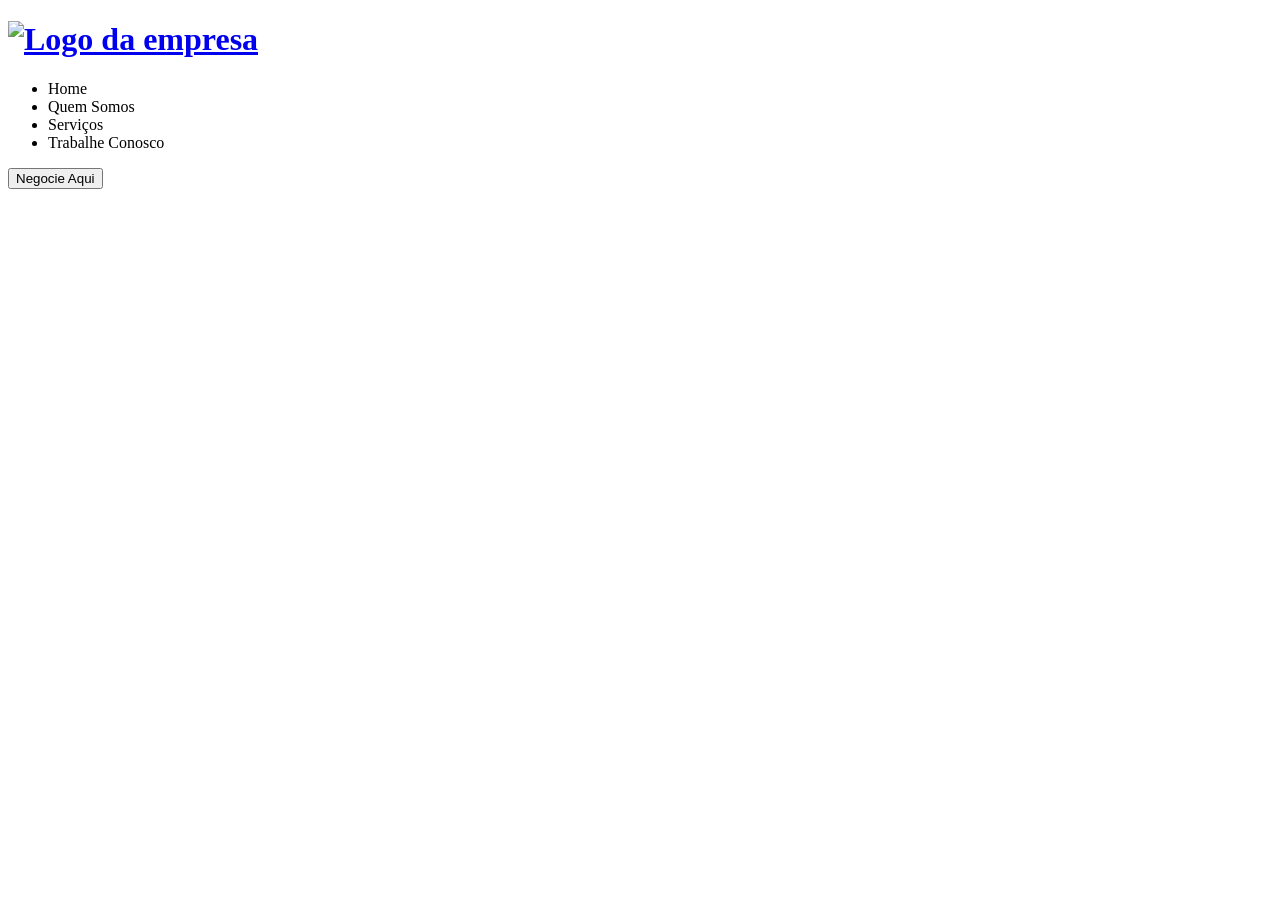
==== index.html @ c7238e55 "feat: add reset.css" ====
<!DOCTYPE html>
<html lang="pt-br">

<head>
    <meta charset="UTF-8">
    <meta name="viewport" content="width=device-width, initial-scale=1.0">
    <title>Decisao</title>
    <link rel="stylesheet" href="assets/css/reset.css">
    <link rel="stylesheet" href="assets/css/style.css">
    <link rel="preconnect" href="https://fonts.googleapis.com">
    <link rel="preconnect" href="https://fonts.gstatic.com" crossorigin>
    <link href="https://fonts.googleapis.com/css2?family=Goldman:wght@400;700&family=Oxanium:wght@200..800&family=Playball&family=Space+Grotesk:wght@300..700&display=swap" rel="stylesheet">
</head>

<body>
    <header>
        <h1 class="logo">
            <a href="#">
                <img src="" alt="Logo da empresa">
            </a>
        </h1>
        <nav class="menu">
            <ul>
                <li>Home</li>
                <li>Quem Somos</li>
                <li>Serviços</li>
                <li>Trabalhe Conosco</li>
            </ul>
            <button type="button">Negocie Aqui</button>
        </nav>

    </header>
    <main></main>
    <footer></footer>
</body>

</html>
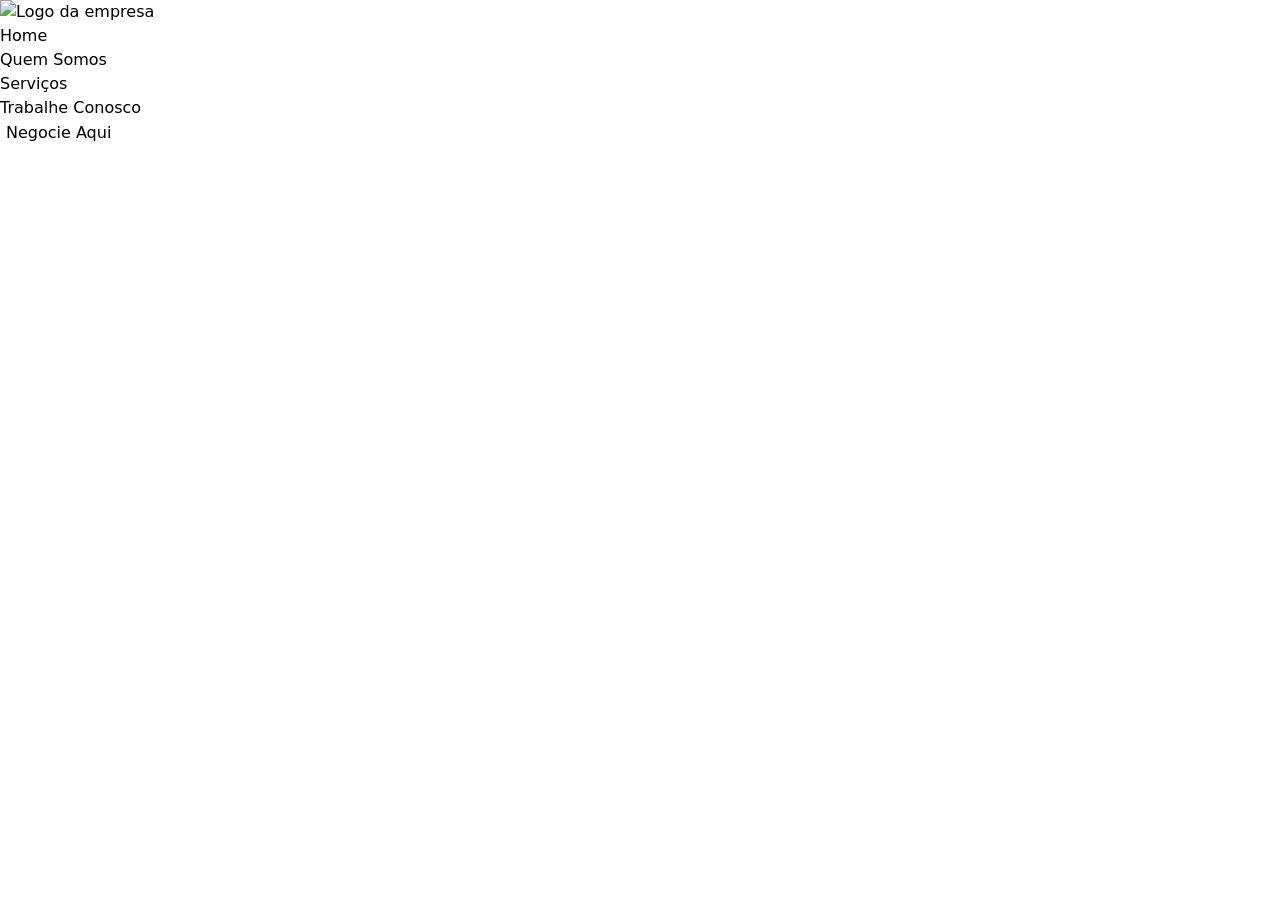
==== commit d7ac1ede: "feat: add páginas html internas." ====
--- a/index.html
+++ b/index.html
@@ -28,9 +28,24 @@
             </ul>
             <button type="button">Negocie Aqui</button>
         </nav>
-
     </header>
-    <main></main>
+    <main>
+        <section>
+            <!-- Prova Social -->
+        </section>
+        <section>
+            <!-- Quem somos carrossel -->
+        </section>
+        <section>
+            <!-- Segmentos -->
+        </section>
+        <section>
+            <!-- Produtos -->
+        </section>
+        <section>
+            <!-- Contato -->
+        </section>
+    </main>
     <footer></footer>
 </body>
 
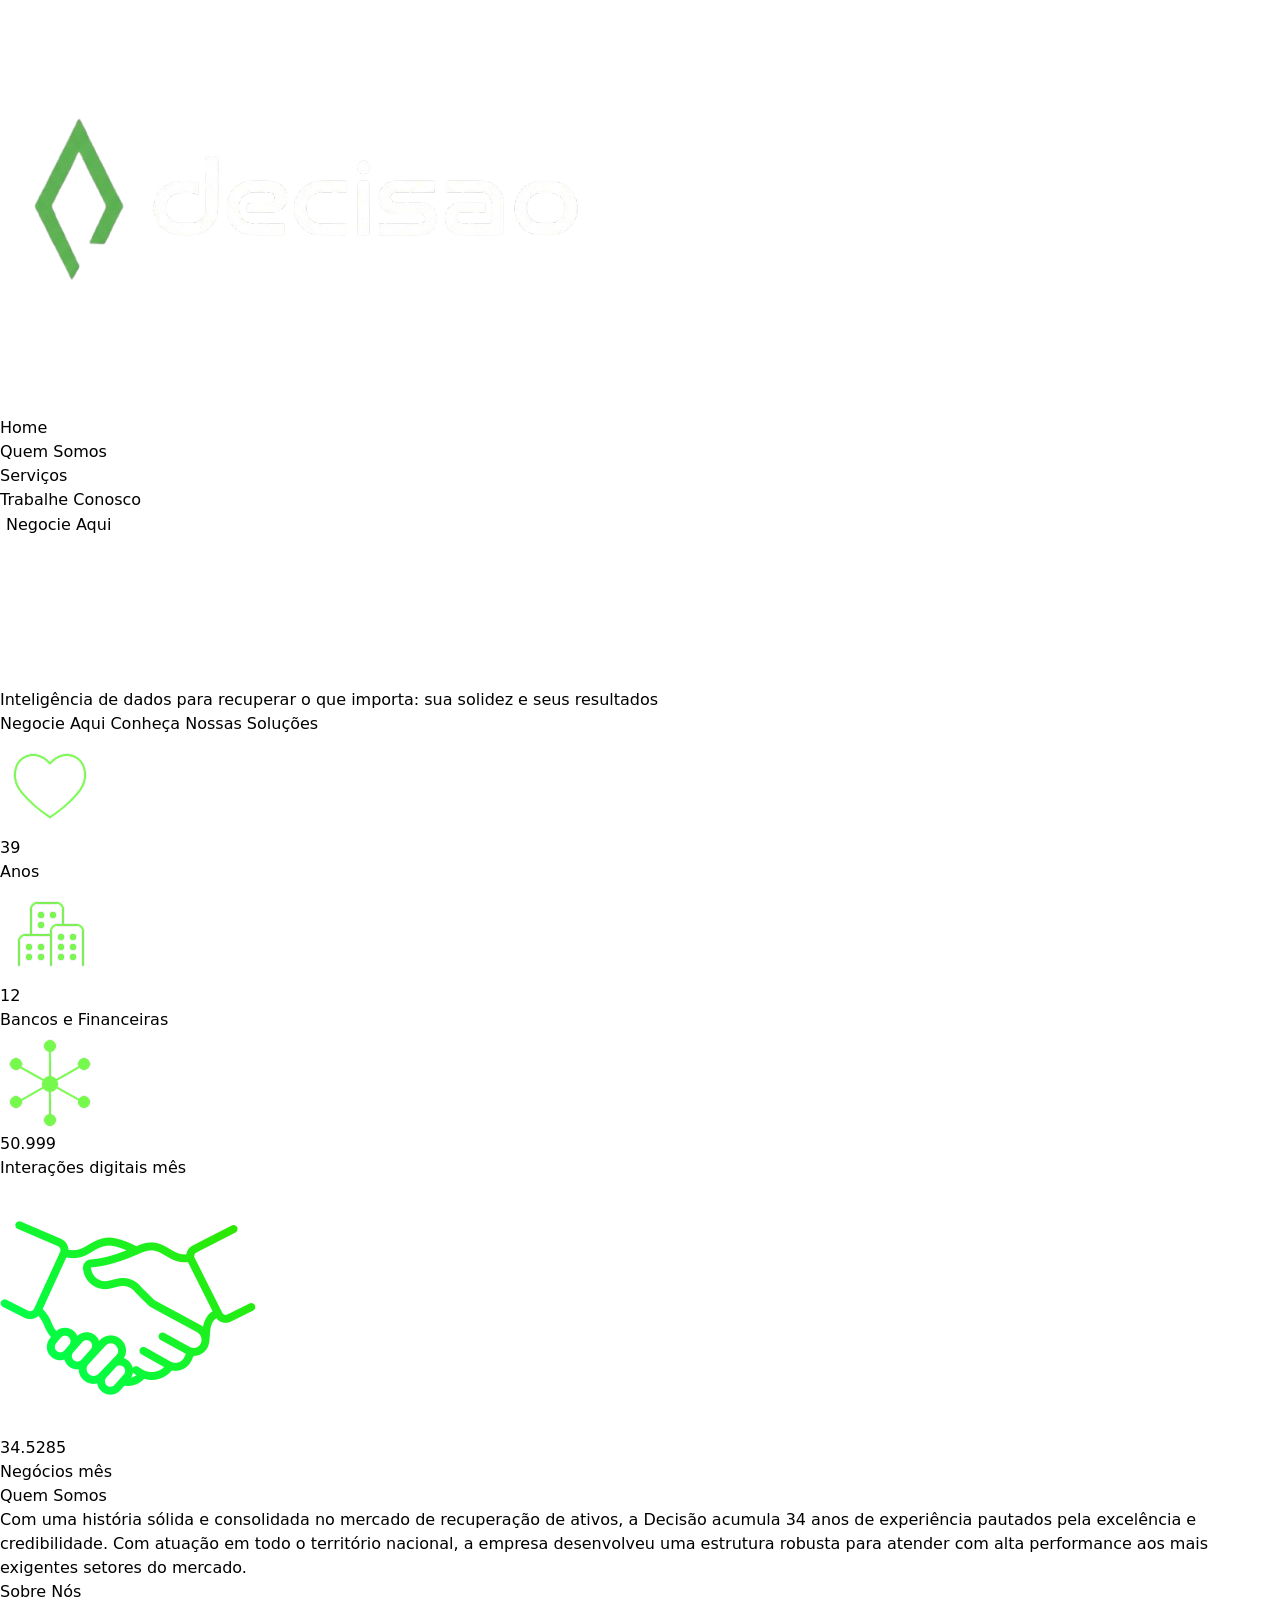
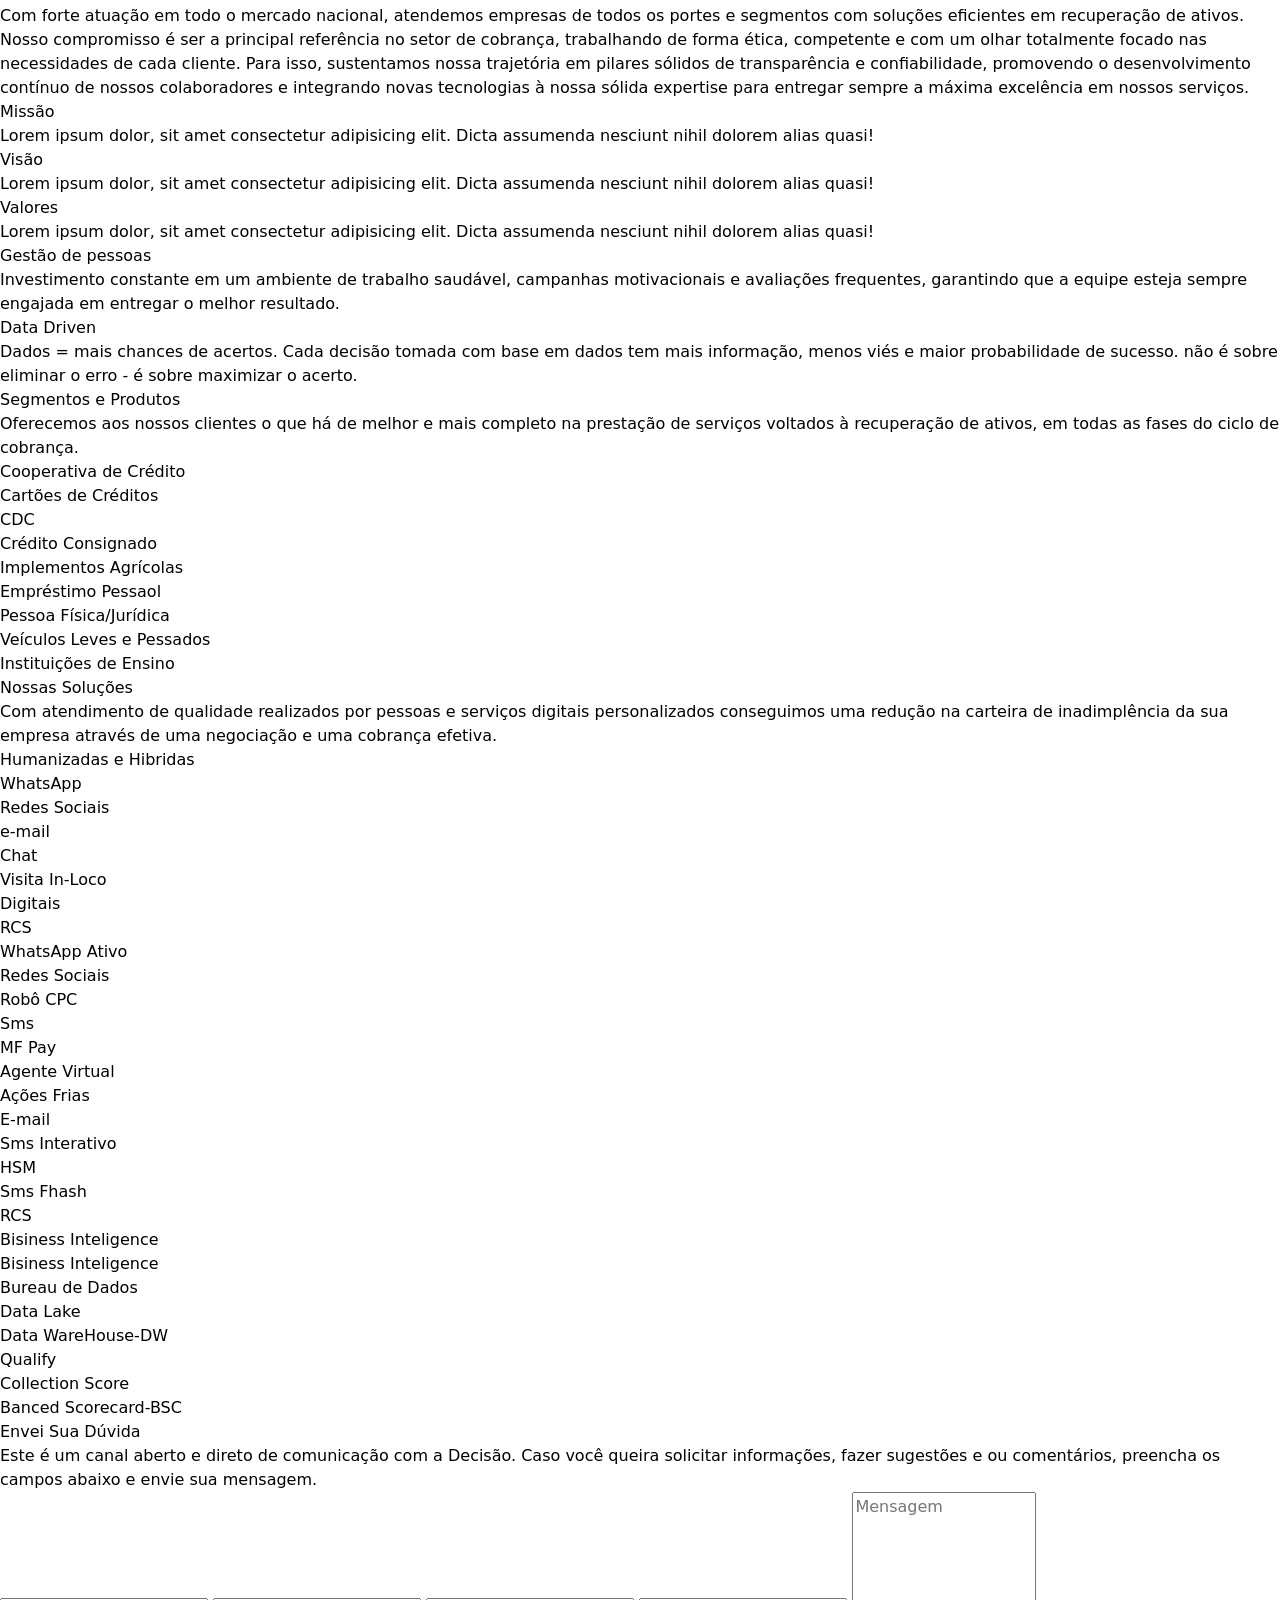
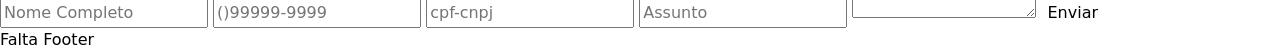
==== commit c8ac1d77: "Feat: add incos e construção do html" ====
--- a/index.html
+++ b/index.html
@@ -5,18 +5,21 @@
     <meta charset="UTF-8">
     <meta name="viewport" content="width=device-width, initial-scale=1.0">
     <title>Decisao</title>
+    <link rel="shortcut icon" href="assets/imagns/favicons/favicon-16x16.png" type="image/x-icon">
     <link rel="stylesheet" href="assets/css/reset.css">
     <link rel="stylesheet" href="assets/css/style.css">
     <link rel="preconnect" href="https://fonts.googleapis.com">
     <link rel="preconnect" href="https://fonts.gstatic.com" crossorigin>
-    <link href="https://fonts.googleapis.com/css2?family=Goldman:wght@400;700&family=Oxanium:wght@200..800&family=Playball&family=Space+Grotesk:wght@300..700&display=swap" rel="stylesheet">
+    <link
+        href="https://fonts.googleapis.com/css2?family=Goldman:wght@400;700&family=Oxanium:wght@200..800&family=Playball&family=Space+Grotesk:wght@300..700&display=swap"
+        rel="stylesheet">
 </head>
 
 <body>
     <header>
         <h1 class="logo">
             <a href="#">
-                <img src="" alt="Logo da empresa">
+                <img src="./assets/imagns/logo/logo-decisao-branco-transparent.png" alt="Logo da empresa">
             </a>
         </h1>
         <nav class="menu">
@@ -30,23 +33,282 @@
         </nav>
     </header>
     <main>
-        <section>
+        <section class="hero">
+            <!-- hero vídeo -->
+            <video autoplay playsinline loop muted class="video">
+                <source src="./assets/imagns/video/video-logo.mp4" type="">
+            </video>
+            <div class="contaener-hero">
+                <h1>
+                    Inteligência de dados para recuperar o que importa:
+                    <Samp>sua solidez e seus resultados</Samp>
+                </h1>
+                <div class="btn">
+                    <a href="#">Negocie Aqui</a>
+                    <a href="/">Conheça Nossas Soluções</a>
+                </div>
+            </div>
+        </section>
+        <section class="prova-social">
             <!-- Prova Social -->
-        </section>
-        <section>
+            <div class="card-container">
+                <div>
+                    <a href="#">
+                        <img src="./assets/imagns/icons/Favorite.png" alt=""></a>
+                    <h3>39</h3>
+                    <p>Anos</p>
+                </div>
+                <div>
+                    <a href="#">
+                        <img src="./assets/imagns/icons/City Buildings.png" alt=""></a>
+                    <h3>12</h3>
+                    <p>Bancos e Financeiras</p>
+                </div>
+                <div>
+                    <a href="#">
+                        <img src="./assets/imagns/icons/Centralized Network.png" alt=""></a>
+                    <h3>50.999</h3>
+                    <p>Interações digitais mês</p>
+                </div>
+                <div>
+                    <a href="#">
+                        <img src="./assets/imagns/icons/partnership-handshake.png" alt=""></a>
+                    <h3>34.5285</h3>
+                    <p>Negócios mês</p>
+                </div>
+            </div>
+        </section>
+        <section class="sobre">
             <!-- Quem somos carrossel -->
-        </section>
-        <section>
+            <div>
+                <h2>Quem Somos</h2>
+                <p>Com uma história sólida e consolidada no mercado de recuperação de ativos, a Decisão acumula 34 anos
+                    de experiência pautados pela excelência e credibilidade. Com atuação em todo o território nacional,
+                    a empresa desenvolveu uma estrutura robusta para atender com alta performance aos mais exigentes
+                    setores do mercado.</p>
+            </div>
+            <div class="corrossel">
+                <div class="card-quem-somos">
+                    <img src="" alt="">
+                    <h2>Sobre Nós</h2>
+                    <p>Com forte atuação em todo o mercado nacional, atendemos empresas de todos os portes e segmentos
+                        com soluções eficientes em recuperação de ativos. Nosso compromisso é ser a principal referência
+                        no setor de cobrança, trabalhando de forma ética, competente e com um olhar totalmente focado
+                        nas necessidades de cada cliente. Para isso, sustentamos nossa trajetória em pilares sólidos de
+                        transparência e confiabilidade, promovendo o desenvolvimento contínuo de nossos colaboradores e
+                        integrando novas tecnologias à nossa sólida expertise para entregar sempre a máxima excelência
+                        em nossos serviços.</p>
+                    <div>
+                        <h6>Missão</h6>
+                        <p>Lorem ipsum dolor, sit amet consectetur adipisicing elit. Dicta assumenda nesciunt nihil
+                            dolorem alias quasi!</p>
+                    </div>
+                    <div>
+                        <h6>Visão</h6>
+                        <p>Lorem ipsum dolor, sit amet consectetur adipisicing elit. Dicta assumenda nesciunt nihil
+                            dolorem alias quasi!</p>
+                    </div>
+                    <div>
+                        <h6>Valores</h6>
+                        <p>Lorem ipsum dolor, sit amet consectetur adipisicing elit. Dicta assumenda nesciunt nihil
+                            dolorem alias quasi!</p>
+                    </div>
+                </div>
+                <div>
+                    <img src="" alt="">
+                    <h2>Gestão de pessoas</h2>
+                    <p>Investimento constante em um ambiente de trabalho saudável, campanhas motivacionais e avaliações
+                        frequentes, garantindo que a equipe esteja sempre engajada em entregar o melhor resultado.</p>
+                </div>
+                <div>
+                    <img src="" alt="">
+                    <h2>Data Driven</h2>
+                    <p>Dados = mais chances de acertos. Cada decisão tomada com base em dados tem mais informação, menos
+                        viés e maior probabilidade de sucesso. não é sobre eliminar o erro - é sobre maximizar o acerto.
+                    </p>
+                </div>
+            </div>
+        </section>
+        <section class="conteaner-segmentos">
             <!-- Segmentos -->
-        </section>
-        <section>
+            <div>
+                <h2>Segmentos e Produtos</h2>
+                <p>Oferecemos aos nossos clientes o que há de melhor e mais completo na prestação de serviços voltados à recuperação de ativos, em todas as fases do ciclo de cobrança.</p>
+            </div>
+            <div class="grid">
+                <div>
+                    <img src="/projeto/assets/imagns/icons/Bank Building.png" alt="">
+                    <h6>Cooperativa de Crédito</h6>
+                </div>
+                <div>
+                    <img src="/projeto/assets/imagns/icons/Contact.png" alt="">
+                    <h6>Cartões de Créditos</h6>
+                </div>
+                <div>
+                    <img src="/projeto/assets/imagns/icons/Contact.png" alt="">
+                    <h6>CDC</h6>
+                </div>
+                <div>
+                    <img src="/projeto/assets/imagns/icons/Us Dollar Circled.png" alt="">
+                    <h6>Crédito Consignado</h6>
+                </div>
+                <div>
+                    <img src="/projeto/assets/imagns/icons/Tractor.png" alt="">
+                    <h6>Implementos Agrícolas</h6>
+                </div>
+                <div>
+                    <img src="/projeto/assets/imagns/icons/Banknotes.png" alt="">
+                    <h6>Empréstimo Pessaol</h6>
+                </div>
+                <div>
+                    <img src="/projeto/assets/imagns/icons/User Location.png" alt="">
+                    <h6>Pessoa Física/Jurídica</h6>
+                </div>
+                <div>
+                    <img src="/projeto/assets/imagns/icons/Tesla Model 3.png" alt="">
+                    <h6>Veículos Leves e Pessados</h6>
+                </div>
+                <div>
+                    <img src="/projeto/assets/imagns/icons/Graduation Cap.png" alt="">
+                </div>
+                <h6>Instituições de Ensino</h6>
+            </div>
+        </section>
+        <section class="contaener-produtos">
             <!-- Produtos -->
-        </section>
-        <section>
+             <div>
+                <h2>Nossas Soluções</h2>
+                <p>Com atendimento de qualidade realizados por pessoas e serviços digitais personalizados  conseguimos uma redução na carteira de inadimplência da sua empresa através de uma negociação e uma cobrança efetiva.</p>
+             </div>
+             <div class="card">
+                <div class="humanizadas-hibridas">
+                    <h3>Humanizadas e Hibridas</h3>
+                    <a href="/">
+                        <img src="/projeto/assets/imagns/icons/WhatsApp.png" alt="">
+                        WhatsApp
+                    </a>
+                    <a href="/">
+                        <img src="/projeto/assets/imagns/icons/Share.png" alt="">
+                        Redes Sociais
+                    </a>
+                    <a href="/">
+                        <img src="/projeto/assets/imagns/icons/Email.png" alt="">
+                        e-mail
+                    </a>
+                    <a href="/">
+                        <img src="/projeto/assets/imagns/icons/Comments.png" alt="">
+                        Chat
+                    </a>
+                    <a href="/">
+                        <img src="/projeto/assets/imagns/icons/User Account.png" alt="">
+                        Visita In-Loco
+                    </a>
+                </div>
+                <div class="digitais">
+                    <h3>Digitais</h3>
+                    <a href="/">
+                        <img src="/projeto/assets/imagns/icons/Push Notifications.png" alt="">
+                        RCS
+                    </a>
+                    <a href="/">
+                        <img src="/projeto/assets/imagns/icons/WhatsApp.png" alt="">
+                        WhatsApp Ativo
+                    </a>
+                    <a href="/">
+                        <img src="/projeto/assets/imagns/icons/Share.png" alt="">
+                        Redes Sociais
+                    </a>
+                    <a href="/">
+                        <img src="/projeto/assets/imagns/icons/Bot.png" alt="">
+                        Robô CPC
+                    </a>
+                    <a href="/">
+                        <img src="/projeto/assets/imagns/icons/Comments.png" alt="">
+                        Sms
+                    </a>
+                    <a href="/">
+                        <img src="/projeto/assets/imagns/icons/Transaction.png" alt="">
+                        MF Pay
+                    </a>
+                    <a href="/">
+                        <img src="/projeto/assets/imagns/icons/Message Bot.png" alt="">
+                        Agente Virtual
+                    </a>
+                </div>
+                <div class="acoes-frias">
+                    <h3>Ações Frias</h3>
+                    <a href="/">
+                        <img src="/projeto/assets/imagns/icons/Email.png" alt="">
+                        E-mail
+                    </a>
+                    <a href="/">
+                        <img src="/projeto/assets/imagns/icons/Group 4.png" alt="">
+                        Sms Interativo
+                    </a>
+                    <a href="/">
+                        <img src="/projeto/assets/imagns/icons/Push Notifications.png" alt="">
+                        HSM
+                    </a>
+                    <a href="/">
+                        <img src="/projeto/assets/imagns/icons/Forward Message.png" alt="">
+                        Sms Fhash
+                    </a>
+                    <a href="/">
+                        <img src="/projeto/assets/imagns/icons/New Message.png" alt="">
+                        RCS
+                    </a>
+                </div>
+                <div class="bi">
+                    <h3>Bisiness Inteligence</h3>
+                    <a href="/">
+                        <img src="/projeto/assets/imagns/icons/Increase.png" alt="">
+                    Bisiness Inteligence
+                    </a>
+                    <a href="/">
+                        <img src="/projeto/assets/imagns/icons/Genealogy.png" alt="">
+                        Bureau de Dados
+                    </a>
+                    <a href="/">
+                        <img src="/projeto/assets/imagns/icons/image 13.png" alt="">
+                        Data Lake
+                    </a>
+                    <a href="/">
+                        <img src="/projeto/assets/imagns/icons/Layers.png" alt="">
+                        Data WareHouse-DW
+                    </a>
+                    <a href="/">
+                        <img src="/projeto/assets/imagns/icons/Protect.png" alt="">
+                        Qualify
+                    </a>
+                    <a href="/">
+                        <img src="/projeto/assets/imagns/icons/Registry Editor.png" alt="">
+                        Collection Score
+                    </a>
+                    <a href="/">
+                        <img src="/projeto/assets/imagns/icons/Dashboard Gauge.png" alt="">
+                        Banced Scorecard-BSC
+                    </a>
+                </div>
+             </div>
+        </section>
+        <section class="contaener-contato">
             <!-- Contato -->
+             <img src="" alt="">
+             <h2>Envei Sua Dúvida</h2>
+             <p>Este é um canal aberto e direto de comunicação com a Decisão. Caso você queira solicitar informações, fazer sugestões e ou comentários, preencha os campos abaixo e envie sua mensagem.</p>
+             <form class="informacao" action="#" method="post">
+                <input type="text" name="nome" id="nome" required placeholder="Nome Completo">
+                <input type="tel" name="tel" id="tel" placeholder="()99999-9999">
+                <input type="text" name="cpf-cnpj" id="cpf-cnpj" pattern="\d14" placeholder="cpf-cnpj">
+                <input type="text" name="assunto" id="assunto" placeholder="Assunto">
+                <textarea name="msg" id="msg" rows="5" placeholder="Mensagem"></textarea>
+                <button type="submit">Enviar</button>
+             </form>
         </section>
     </main>
-    <footer></footer>
+    <footer>
+        <h1>Falta Footer</h1>
+    </footer>
 </body>
 
 </html>
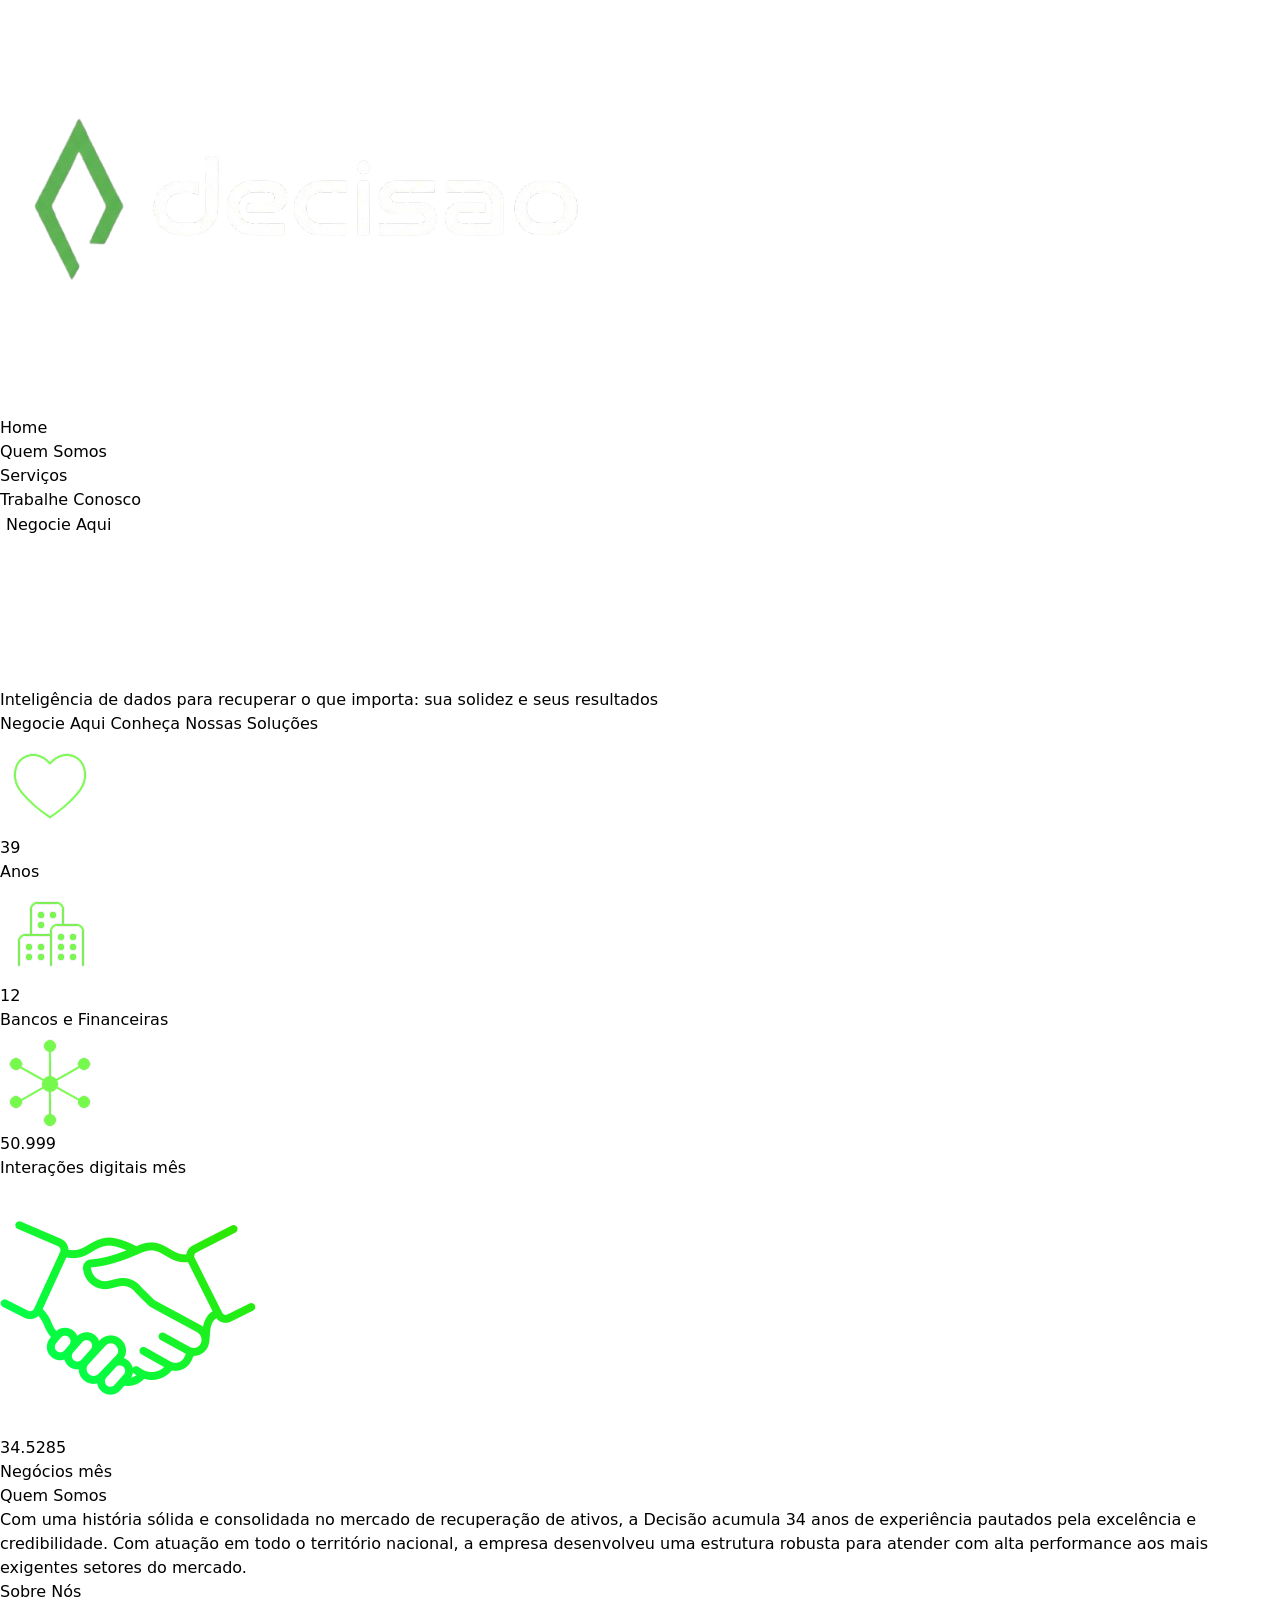
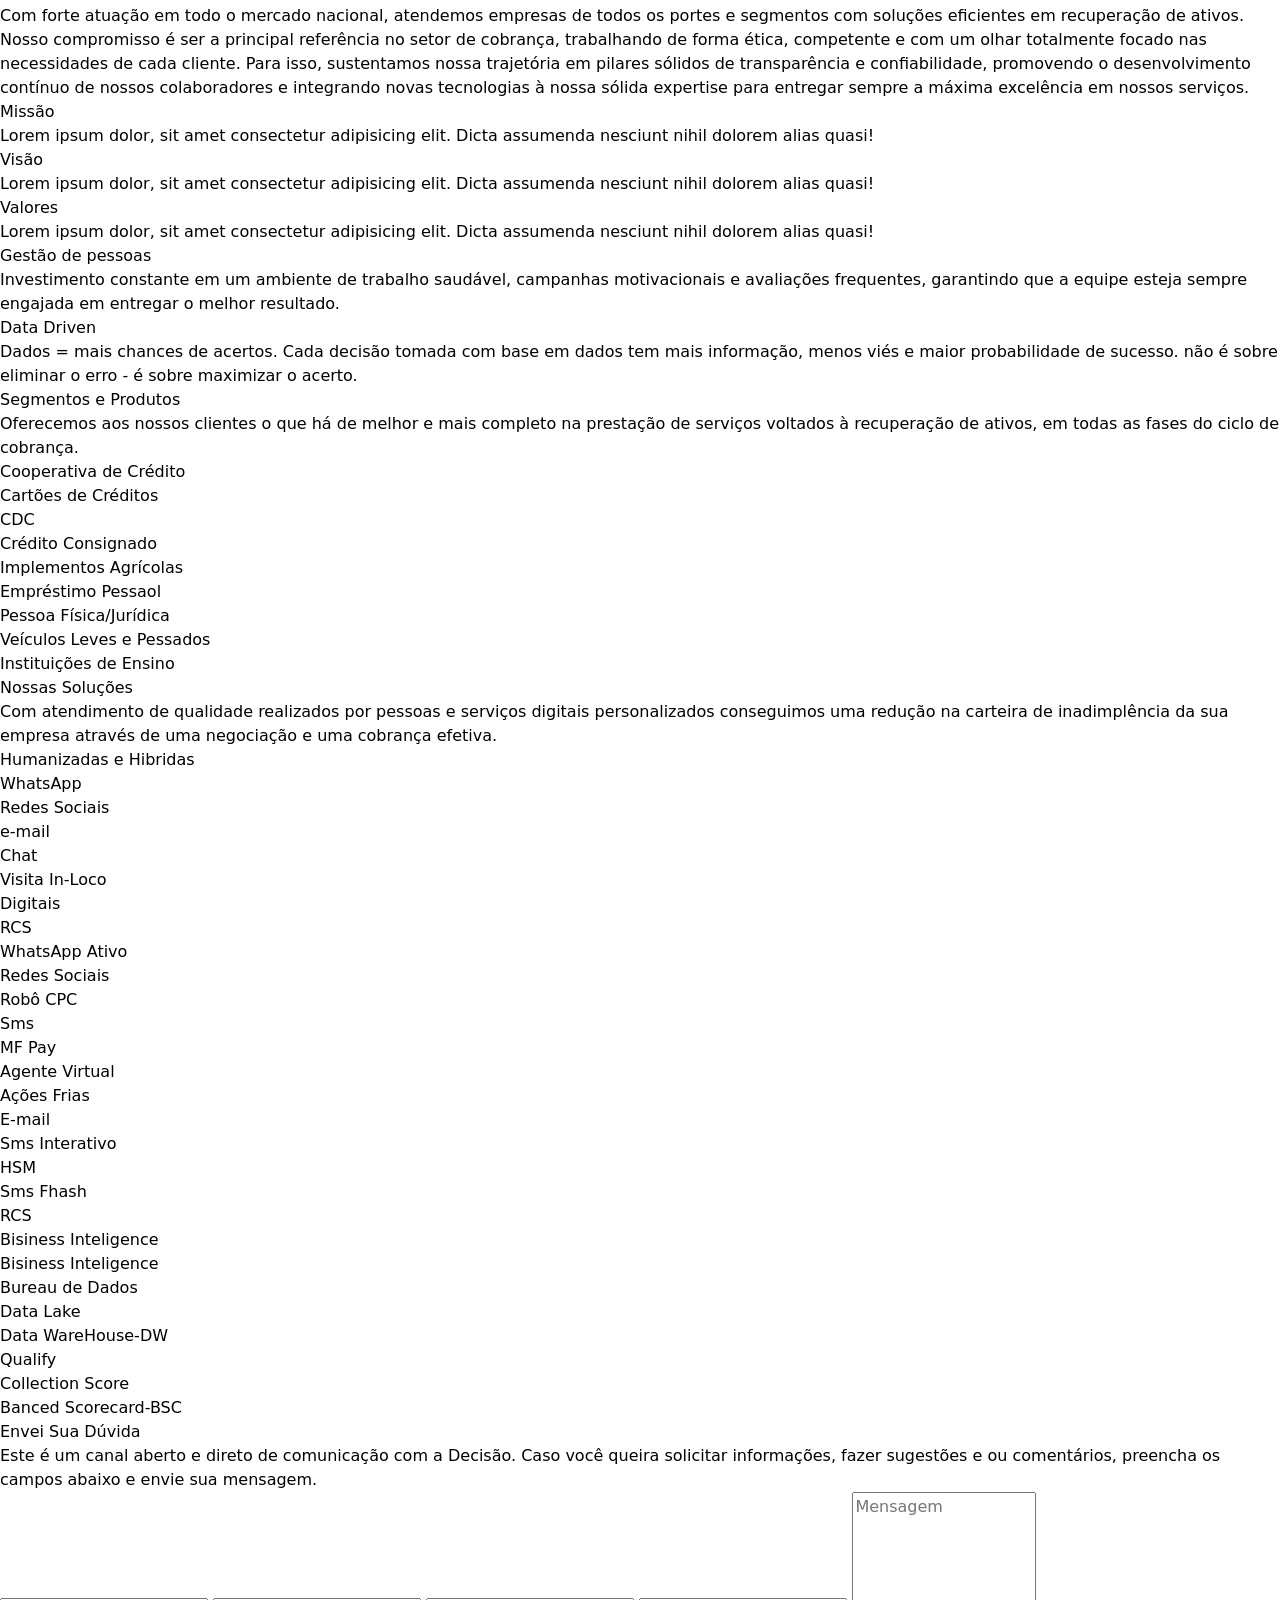
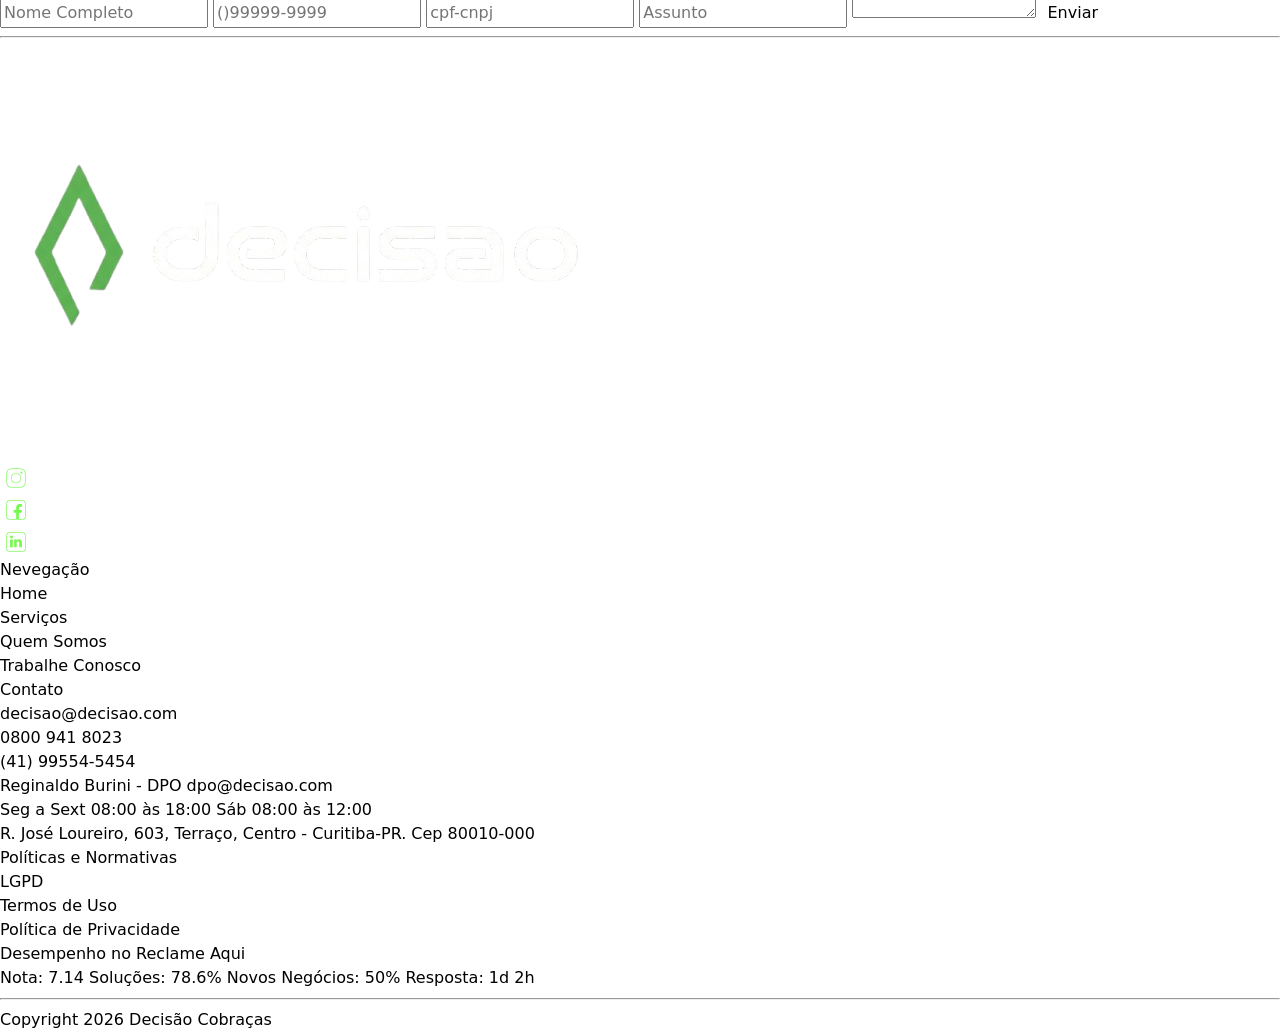
==== commit e0f301e8: "feat: Add footer no html e arquivio de root.css" ====
--- a/index.html
+++ b/index.html
@@ -6,13 +6,11 @@
     <meta name="viewport" content="width=device-width, initial-scale=1.0">
     <title>Decisao</title>
     <link rel="shortcut icon" href="assets/imagns/favicons/favicon-16x16.png" type="image/x-icon">
-    <link rel="stylesheet" href="assets/css/reset.css">
-    <link rel="stylesheet" href="assets/css/style.css">
-    <link rel="preconnect" href="https://fonts.googleapis.com">
-    <link rel="preconnect" href="https://fonts.gstatic.com" crossorigin>
-    <link
-        href="https://fonts.googleapis.com/css2?family=Goldman:wght@400;700&family=Oxanium:wght@200..800&family=Playball&family=Space+Grotesk:wght@300..700&display=swap"
-        rel="stylesheet">
+
+    <link rel="stylesheet" href="./assets/css/reset.css">
+    <link rel="stylesheet" href="./assets/css/root.css">
+    <link rel="stylesheet" href="./assets/css/style.css">
+    <link href="https://fonts.googleapis.com/css2?family=Goldman:wght@400;700&family=Oxanium:wght@200..800&family=Playball&family=Space+Grotesk:wght@300..700&display=swap"rel="stylesheet">
 </head>
 
 <body>
@@ -133,7 +131,8 @@
             <!-- Segmentos -->
             <div>
                 <h2>Segmentos e Produtos</h2>
-                <p>Oferecemos aos nossos clientes o que há de melhor e mais completo na prestação de serviços voltados à recuperação de ativos, em todas as fases do ciclo de cobrança.</p>
+                <p>Oferecemos aos nossos clientes o que há de melhor e mais completo na prestação de serviços voltados à
+                    recuperação de ativos, em todas as fases do ciclo de cobrança.</p>
             </div>
             <div class="grid">
                 <div>
@@ -176,11 +175,13 @@
         </section>
         <section class="contaener-produtos">
             <!-- Produtos -->
-             <div>
+            <div>
                 <h2>Nossas Soluções</h2>
-                <p>Com atendimento de qualidade realizados por pessoas e serviços digitais personalizados  conseguimos uma redução na carteira de inadimplência da sua empresa através de uma negociação e uma cobrança efetiva.</p>
-             </div>
-             <div class="card">
+                <p>Com atendimento de qualidade realizados por pessoas e serviços digitais personalizados conseguimos
+                    uma redução na carteira de inadimplência da sua empresa através de uma negociação e uma cobrança
+                    efetiva.</p>
+            </div>
+            <div class="card">
                 <div class="humanizadas-hibridas">
                     <h3>Humanizadas e Hibridas</h3>
                     <a href="/">
@@ -262,7 +263,7 @@
                     <h3>Bisiness Inteligence</h3>
                     <a href="/">
                         <img src="/projeto/assets/imagns/icons/Increase.png" alt="">
-                    Bisiness Inteligence
+                        Bisiness Inteligence
                     </a>
                     <a href="/">
                         <img src="/projeto/assets/imagns/icons/Genealogy.png" alt="">
@@ -289,25 +290,81 @@
                         Banced Scorecard-BSC
                     </a>
                 </div>
-             </div>
+            </div>
         </section>
         <section class="contaener-contato">
             <!-- Contato -->
-             <img src="" alt="">
-             <h2>Envei Sua Dúvida</h2>
-             <p>Este é um canal aberto e direto de comunicação com a Decisão. Caso você queira solicitar informações, fazer sugestões e ou comentários, preencha os campos abaixo e envie sua mensagem.</p>
-             <form class="informacao" action="#" method="post">
+            <img src="" alt="">
+            <h2>Envei Sua Dúvida</h2>
+            <p>Este é um canal aberto e direto de comunicação com a Decisão. Caso você queira solicitar informações,
+                fazer sugestões e ou comentários, preencha os campos abaixo e envie sua mensagem.</p>
+            <form class="informacao" action="#" method="post">
                 <input type="text" name="nome" id="nome" required placeholder="Nome Completo">
                 <input type="tel" name="tel" id="tel" placeholder="()99999-9999">
                 <input type="text" name="cpf-cnpj" id="cpf-cnpj" pattern="\d14" placeholder="cpf-cnpj">
                 <input type="text" name="assunto" id="assunto" placeholder="Assunto">
                 <textarea name="msg" id="msg" rows="5" placeholder="Mensagem"></textarea>
                 <button type="submit">Enviar</button>
-             </form>
+            </form>
         </section>
     </main>
-    <footer>
-        <h1>Falta Footer</h1>
+    <footer class="container-footer">
+        <hr>
+        <div class="logo">
+            <h3>
+                <img src="./assets/imagns/logo/logo-decisao-branco-transparent.png" alt="logo">
+            </h3>
+            <div class="social">
+                <ul>
+                    <li><a href="#"><img src="./assets/imagns/icons/Instagram.svg" alt=""></a></li>
+                    <li><a href="#"><img src="./assets/imagns/icons/Facebook.svg" alt=""></a></li>
+                    <li><a href="#"><img src="./assets/imagns/icons/LinkedIn.svg" alt=""></a></li>
+                </ul>
+            </div>
+        </div>
+        <div class="rodape">
+            <ul>
+                <span>Nevegação</span>
+                <li><a href="/">Home</a></li>
+                <li><a href="/">Serviços</a></li>
+                <li><a href="/">Quem Somos</a></li>
+                <li><a href="/">Trabalhe Conosco</a></li>
+            </ul>
+            <ul>
+                <span>Contato</span>
+                <li><a href="#">decisao@decisao.com</a></li>
+                <li><a href="#">0800 941 8023</a></li>
+                <li><a href="#">(41) 99554-5454</a></li>
+                <li>
+                    <span>Reginaldo Burini - DPO</span>
+                    <a href="#">dpo@decisao.com</a>
+                </li>
+                <li>
+                    Seg a  Sext 08:00 às 18:00
+                    <samp>Sáb 08:00 às 12:00</samp>
+                </li>
+                <li><a href="#">R. José Loureiro, 603, Terraço, Centro - Curitiba-PR. Cep 80010-000</a></li>
+            </ul>
+            <ul>
+                <span>Políticas e Normativas</span>
+                <li><a href="#">LGPD</a></li>
+                <li><a href="#">Termos de Uso</a></li>
+                <li><a href="#">Política de Privacidade</a></li>
+            </ul>
+            <ul>
+                <span>Desempenho no Reclame Aqui</span>
+                <li><a href="#">
+                    <span>Nota: 7.14</span>
+                    <span>Soluções: 78.6%</span>
+                    <span>Novos Negócios: 50%</span>
+                    <span>Resposta: 1d 2h</span>
+                </a></li>
+            </ul>
+        </div>
+        <hr>
+        <div class="copy">
+            <p>Copyright 2026 Decisão Cobraças</p>
+        </div>
     </footer>
 </body>
 
--- a/assets/css/root.css
+++ b/assets/css/root.css
@@ -0,0 +1,15 @@
+:root{
+    --color-primary: #020202, #0F0F0F, #01231C, #253d38, #355750, #355749, #013227, #013220;
+
+    --color-secundaria: #B8C3B5, #B7C3B5, #80887F, #F7FFF6;
+    /* texto */
+    --color-font: #E6FFFA, #F3FFFA, #CDFFF4, #C1FFF1, #CFFFCF, #CCFFC4;
+    /* botão */
+    --colo-design: #82FFE4, #32CD32, #9FFF9F, #33FF14;
+
+}
+:root{
+    --font-family-logo:'Goldman';
+    /* --font-family:'Oxanium'; */
+    --font-family:'Space Grotesk';
+}
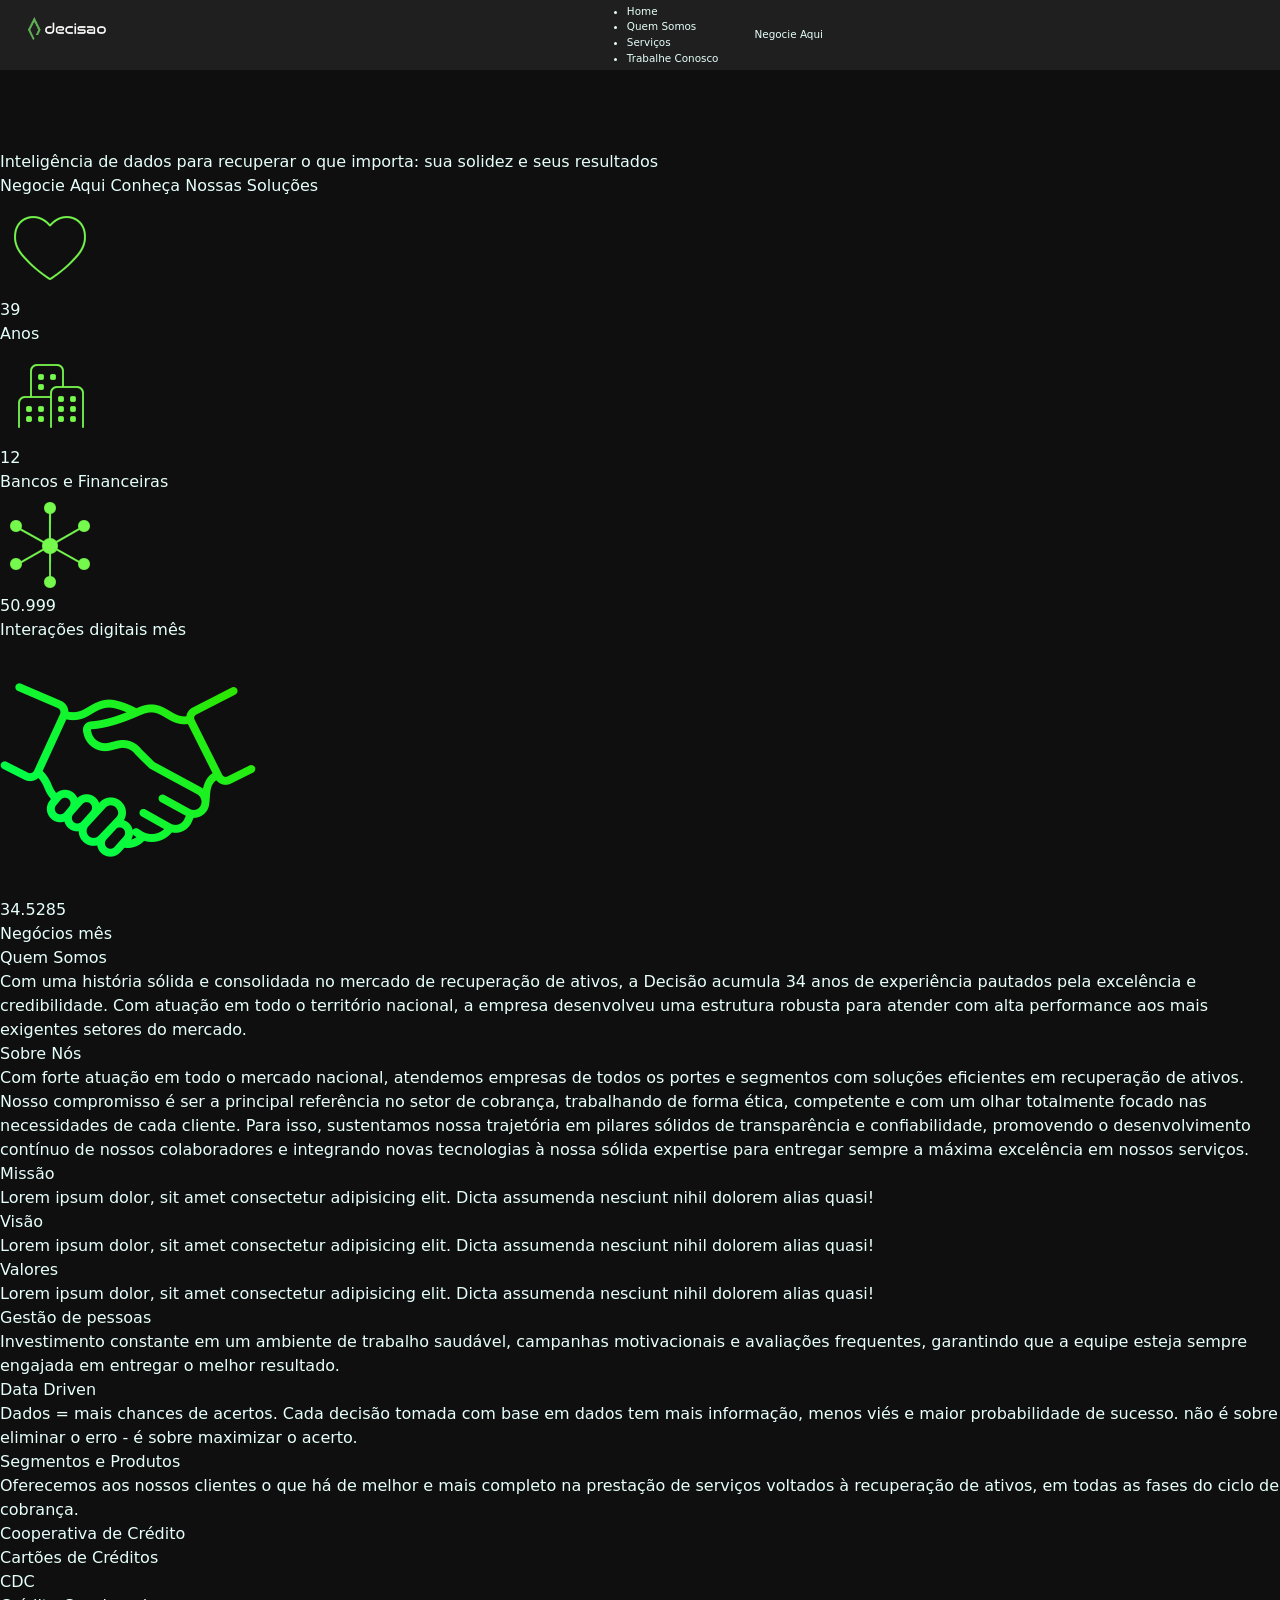
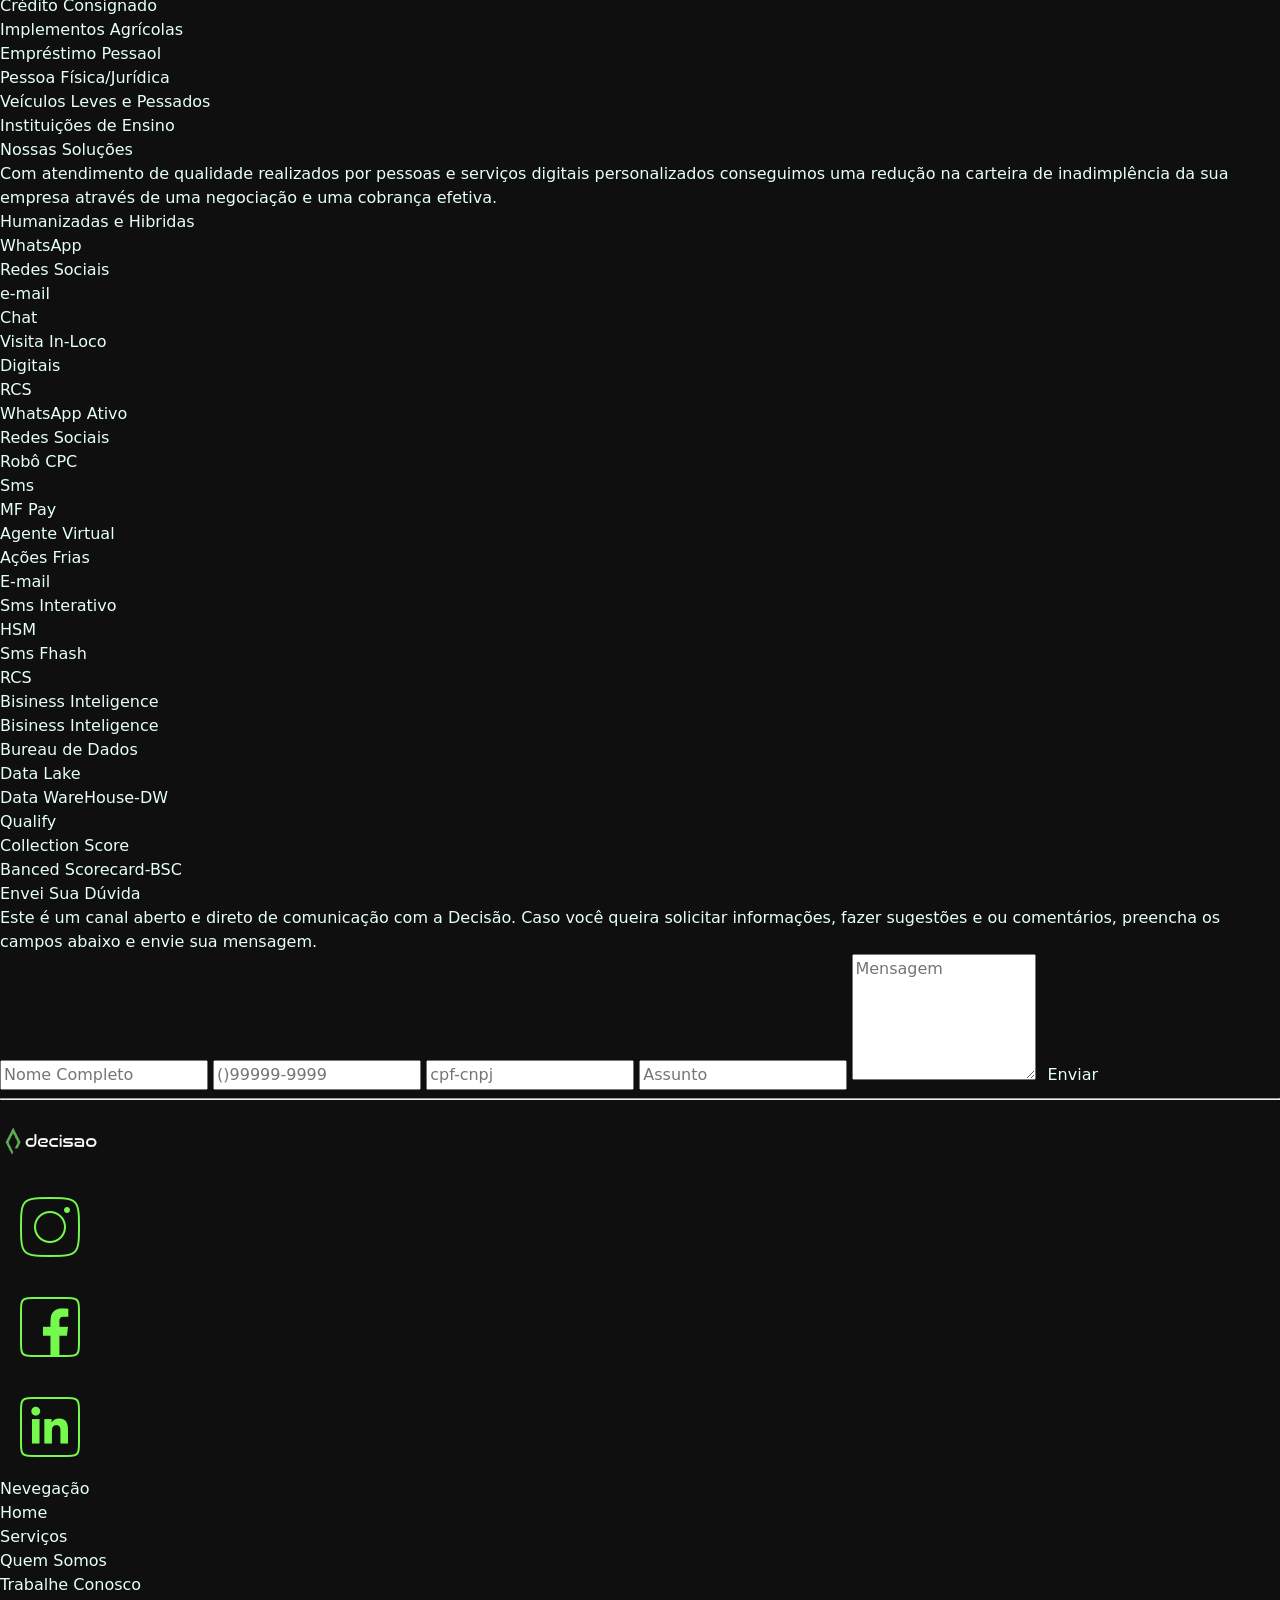
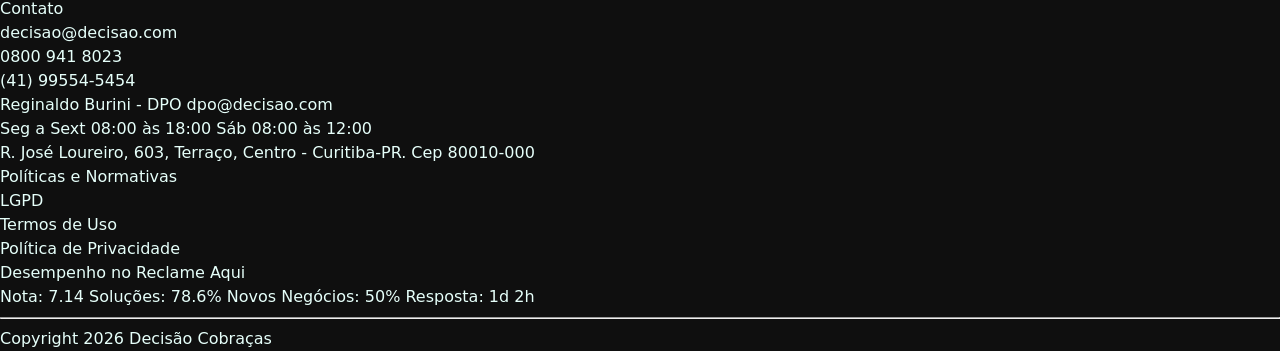
==== commit eafded5a: "feat: Add estilo header" ====
--- a/index.html
+++ b/index.html
@@ -14,20 +14,20 @@
 </head>
 
 <body>
-    <header>
+    <header class="container-hero">
         <h1 class="logo">
             <a href="#">
                 <img src="./assets/imagns/logo/logo-decisao-branco-transparent.png" alt="Logo da empresa">
             </a>
         </h1>
-        <nav class="menu">
-            <ul>
-                <li>Home</li>
-                <li>Quem Somos</li>
-                <li>Serviços</li>
-                <li>Trabalhe Conosco</li>
-            </ul>
-            <button type="button">Negocie Aqui</button>
+        <nav class="menu-header">
+            <ul>
+                <li><a href="">Home</a></li>
+                <li><a href="">Quem Somos</a></li>
+                <li><a href="">Serviços</a></li>
+                <li><a href="">Trabalhe Conosco</a></li>
+            </ul>
+            <button type="button" class="btn">Negocie Aqui</button>
         </nav>
     </header>
     <main>
--- a/assets/css/root.css
+++ b/assets/css/root.css
@@ -1,9 +1,12 @@
 :root{
-    --color-primary: #020202, #0F0F0F, #01231C, #253d38, #355750, #355749, #013227, #013220;
+    --color-primary:  #0F0F0F;
+     /*, #01231C, , #355750, #355749, #013227, #013220; */
+    --color-secundaria: #1e1f1e;
 
-    --color-secundaria: #B8C3B5, #B7C3B5, #80887F, #F7FFF6;
+     /* #B8C3B5, #B7C3B5, #80887F, #F7FFF6; */
     /* texto */
-    --color-font: #E6FFFA, #F3FFFA, #CDFFF4, #C1FFF1, #CFFFCF, #CCFFC4;
+    --color-font: #E6FFFA;
+    /* #F3FFFA, #CDFFF4, #C1FFF1, #CFFFCF, #CCFFC4; */
     /* botão */
     --colo-design: #82FFE4, #32CD32, #9FFF9F, #33FF14;
 
--- a/assets/css/style.css
+++ b/assets/css/style.css
@@ -0,0 +1,24 @@
+body{
+    background-color: var(--color-primary);
+    color: var(--color-font);
+}
+.container-hero{
+    display: flex;
+    background-color: var(--color-secundaria);
+    position: fixed;
+    width: 100%;
+    height:70px;
+    padding: 0 1.45rem;
+    gap: 90px;
+}
+.logo img{
+    width: 100px;
+}
+.menu-header{
+    display: flex;
+    width: 100%;
+    align-items: center;
+    justify-content: center;
+    gap: 30px;
+    font-size: 0.650rem;
+}
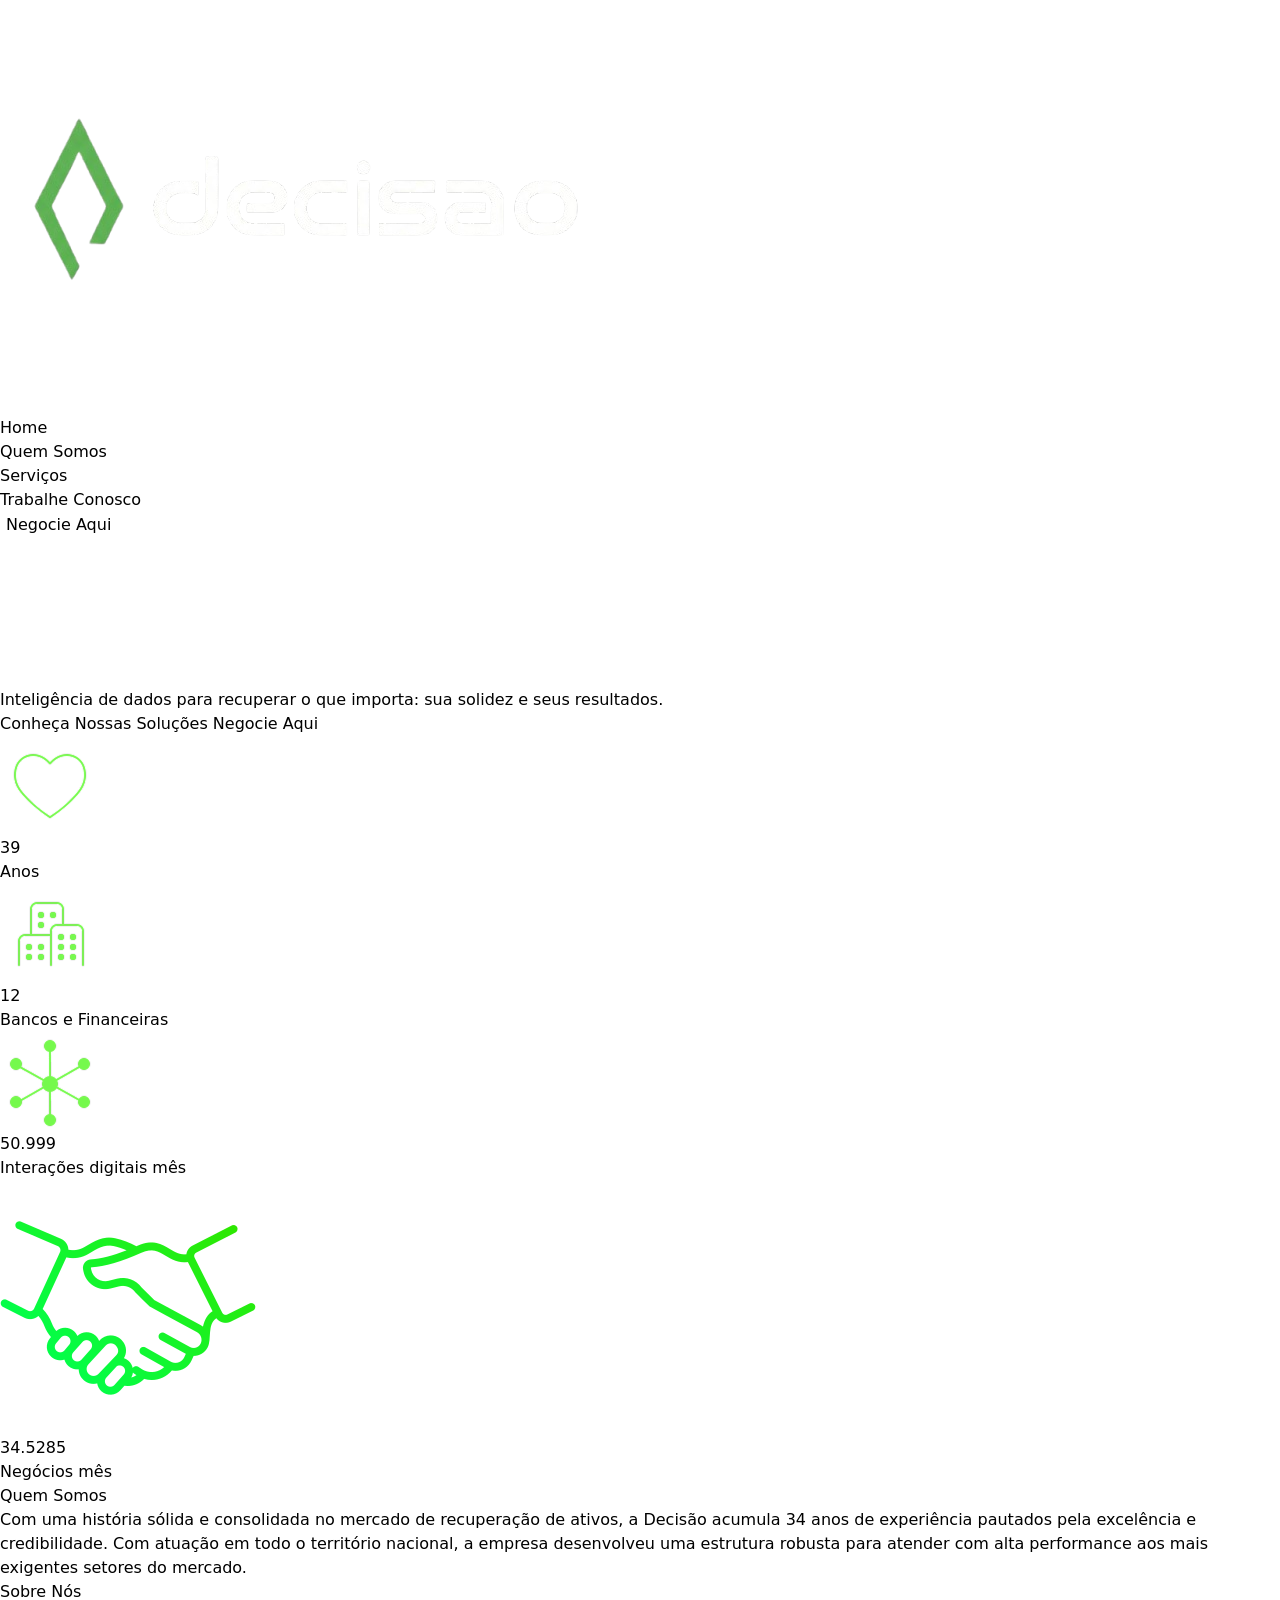
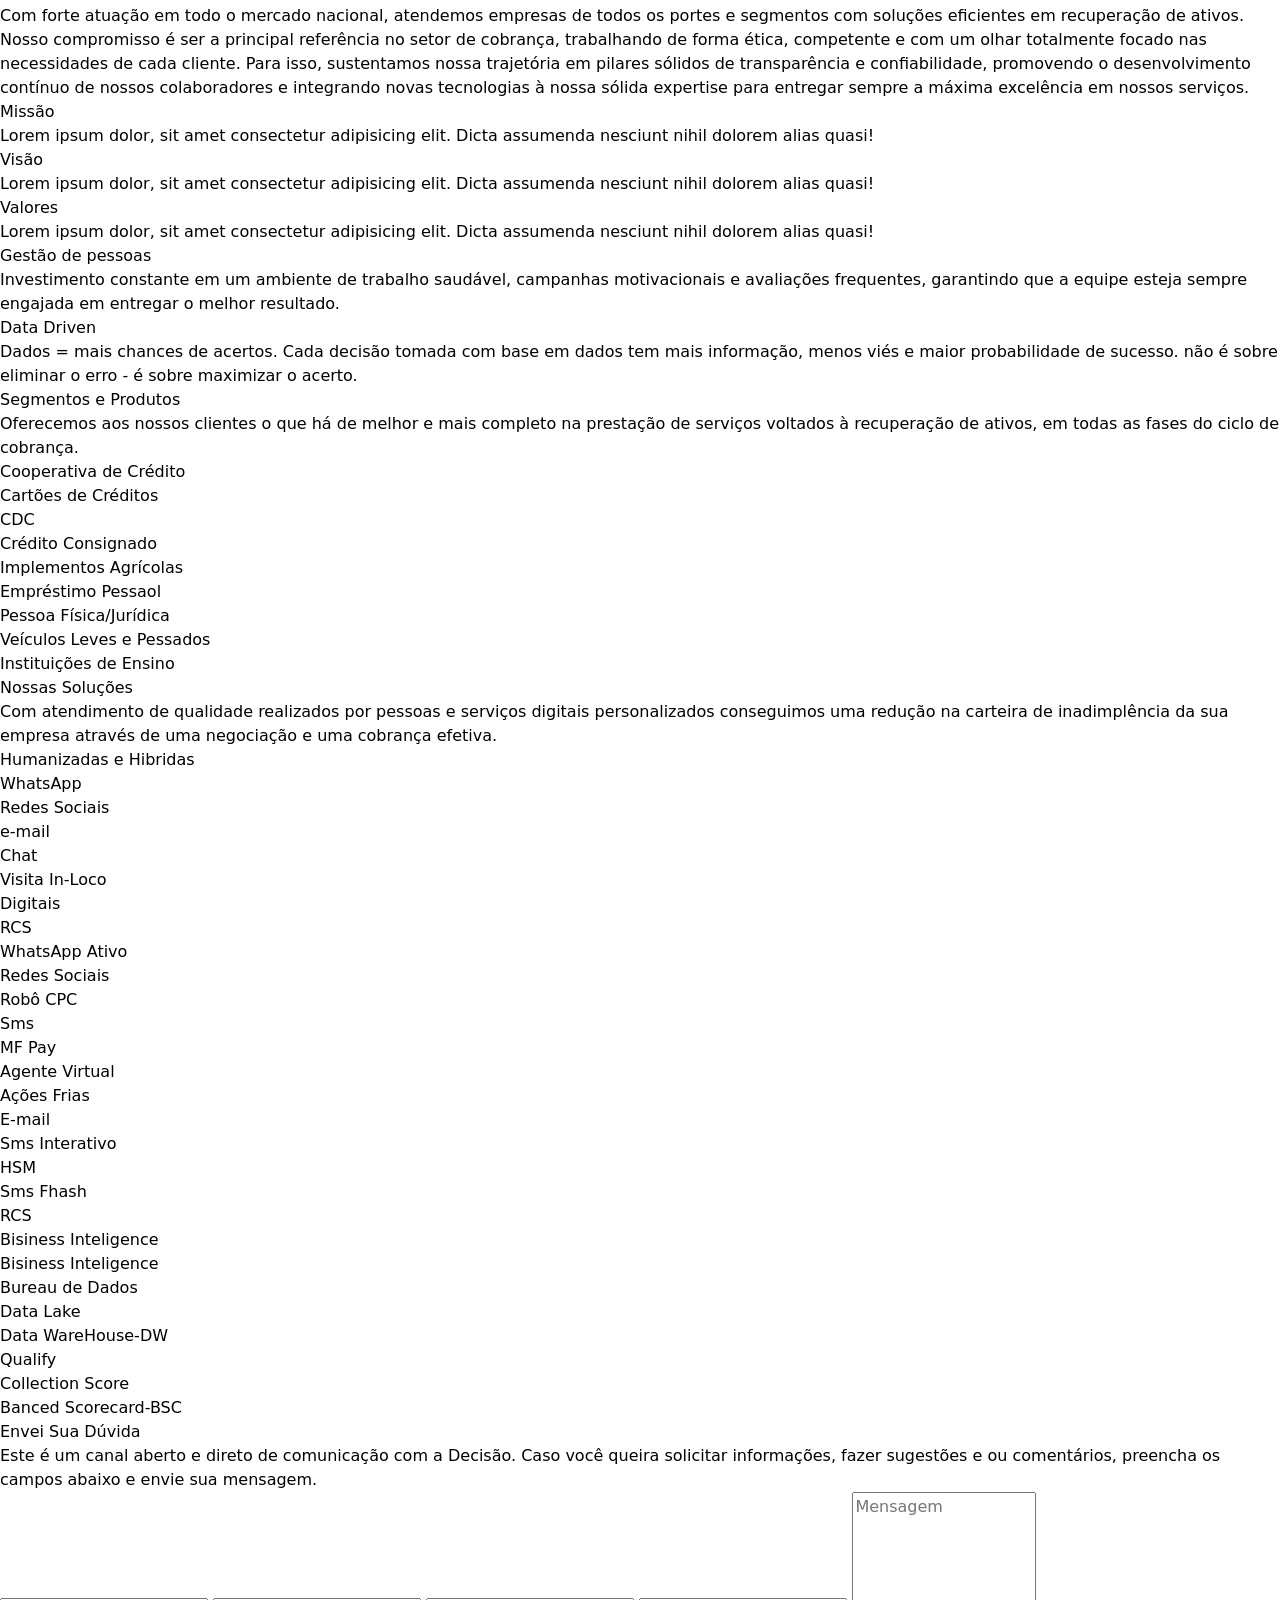
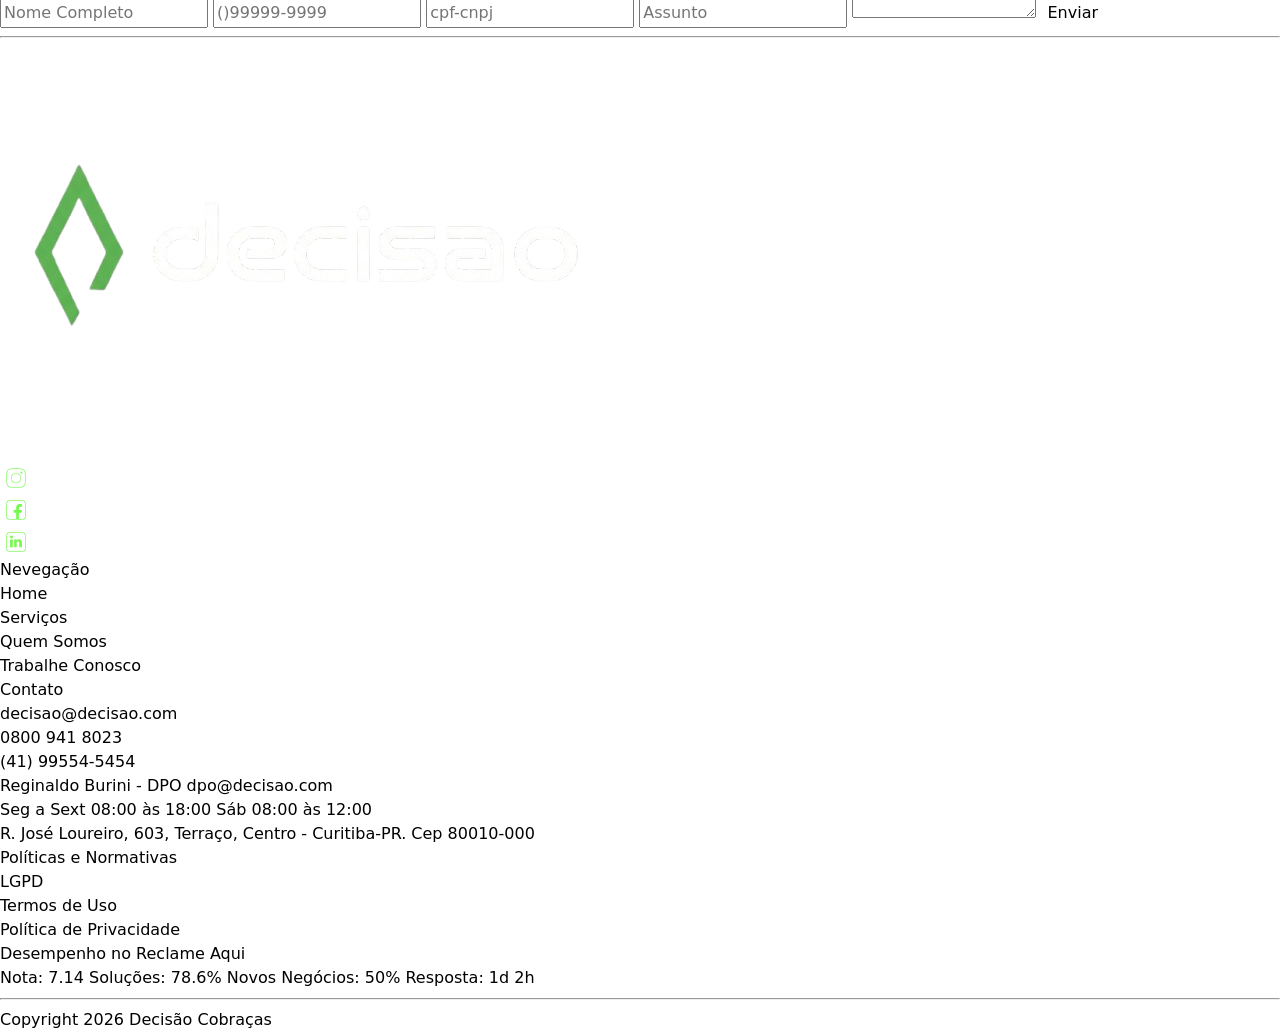
==== commit 62060cae: "feat: Add hero.css" ====
--- a/index.html
+++ b/index.html
@@ -9,7 +9,9 @@
 
     <link rel="stylesheet" href="./assets/css/reset.css">
     <link rel="stylesheet" href="./assets/css/root.css">
-    <link rel="stylesheet" href="./assets/css/style.css">
+    <link rel="stylesheet" href="./assets/css/base.css">
+    <link rel="stylesheet" href="./assets/css/header.css">
+    <link rel="stylesheet" href="./assets/css/hero.css">
     <link href="https://fonts.googleapis.com/css2?family=Goldman:wght@400;700&family=Oxanium:wght@200..800&family=Playball&family=Space+Grotesk:wght@300..700&display=swap"rel="stylesheet">
 </head>
 
@@ -31,19 +33,19 @@
         </nav>
     </header>
     <main>
-        <section class="hero">
+        <section class="hero-container">
             <!-- hero vídeo -->
-            <video autoplay playsinline loop muted class="video">
+            <video autoplay playsinline loop muted class="hero-video">
                 <source src="./assets/imagns/video/video-logo.mp4" type="">
             </video>
-            <div class="contaener-hero">
+            <div class="container-destaq">
                 <h1>
-                    Inteligência de dados para recuperar o que importa:
-                    <Samp>sua solidez e seus resultados</Samp>
+                    <span>Inteligência</span> de dados para recuperar o que importa:
+                    sua <span>solidez</span> e seus <span>resultados</span>.
                 </h1>
                 <div class="btn">
+                    <a href="/">Conheça Nossas Soluções</a>
                     <a href="#">Negocie Aqui</a>
-                    <a href="/">Conheça Nossas Soluções</a>
                 </div>
             </div>
         </section>
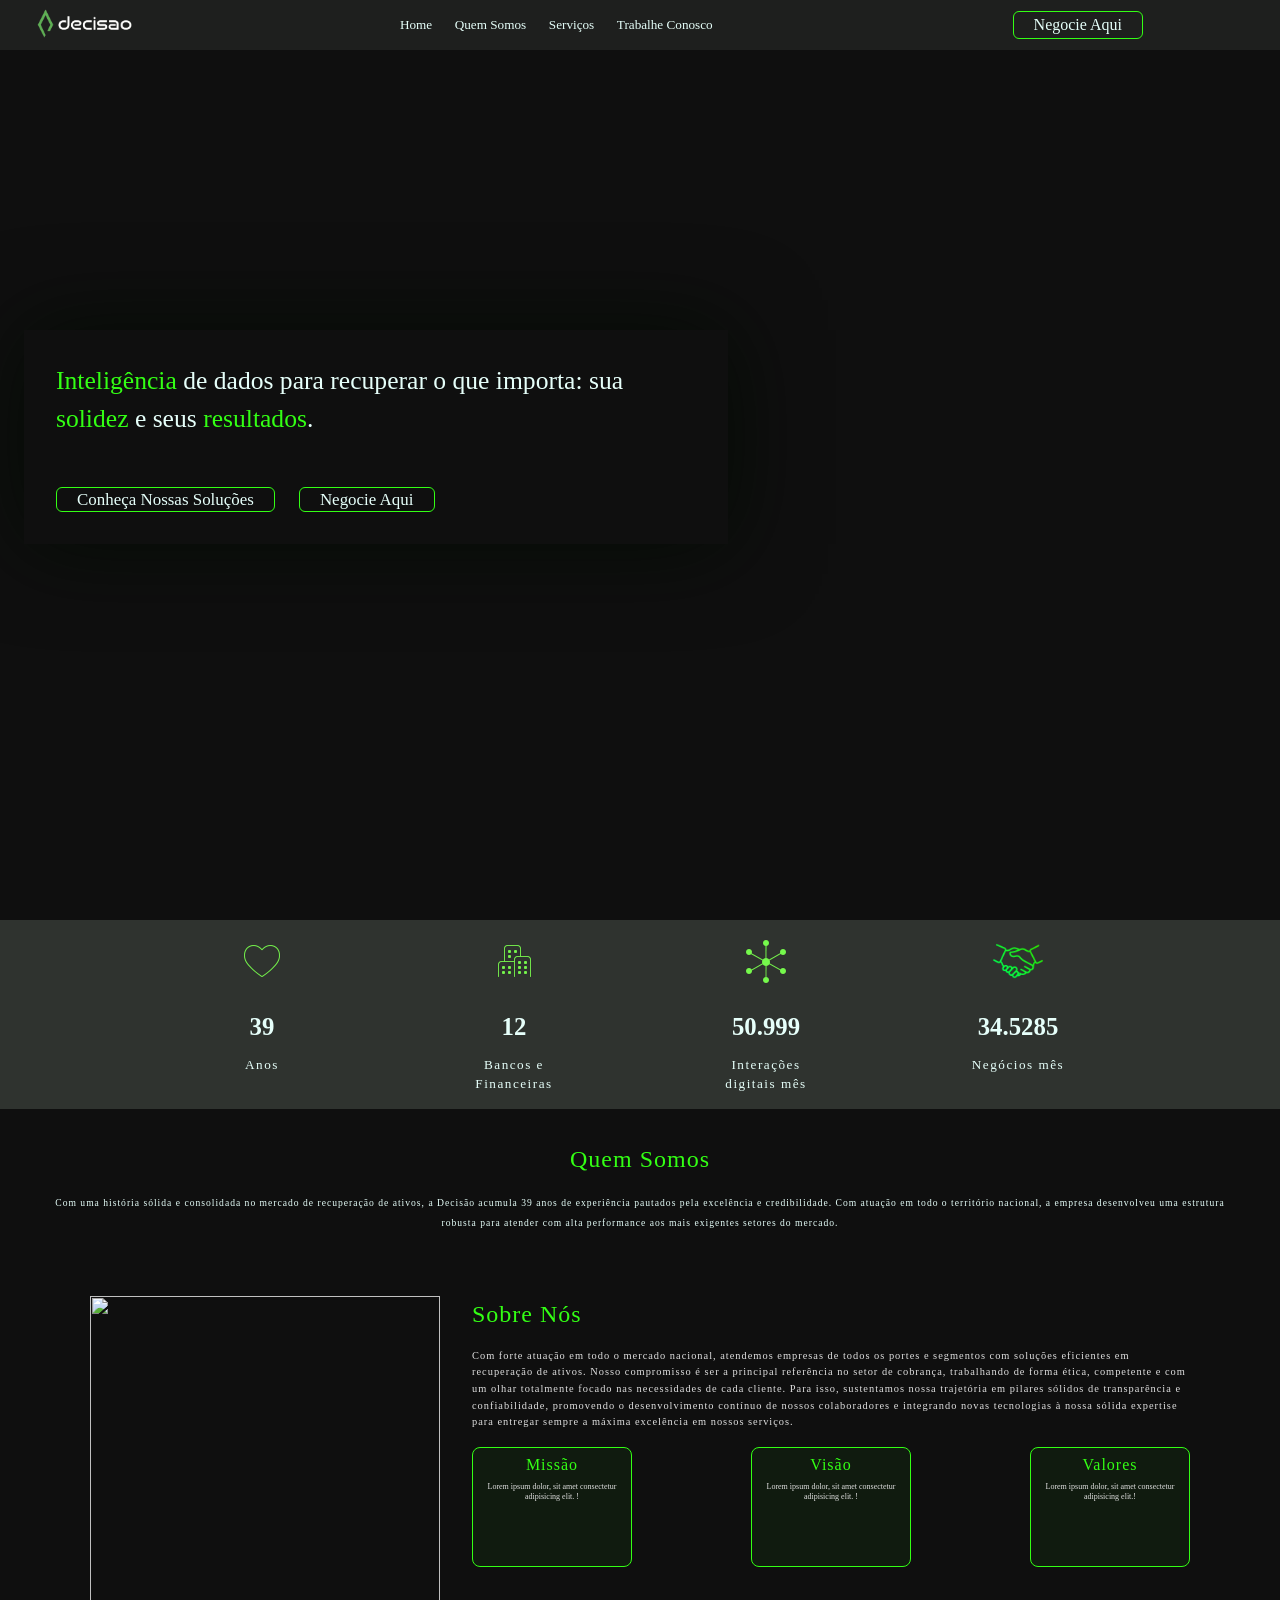
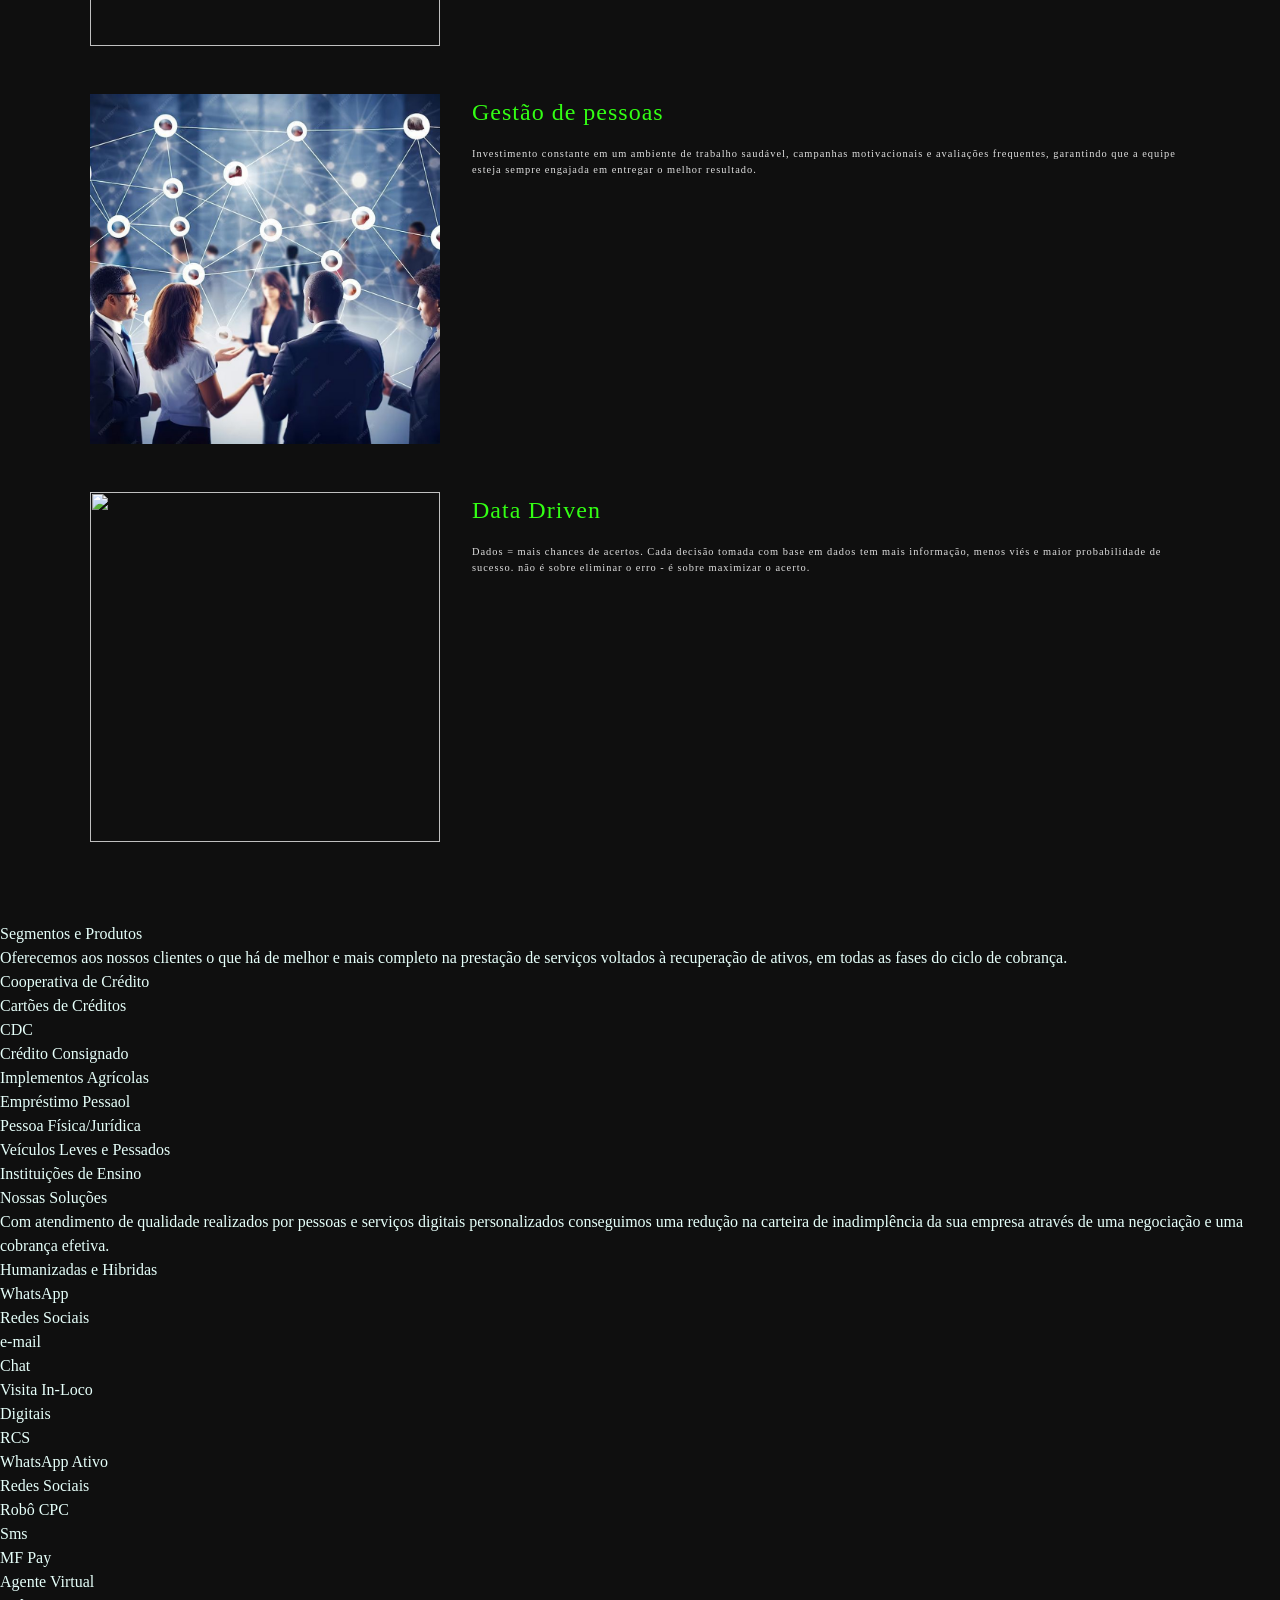
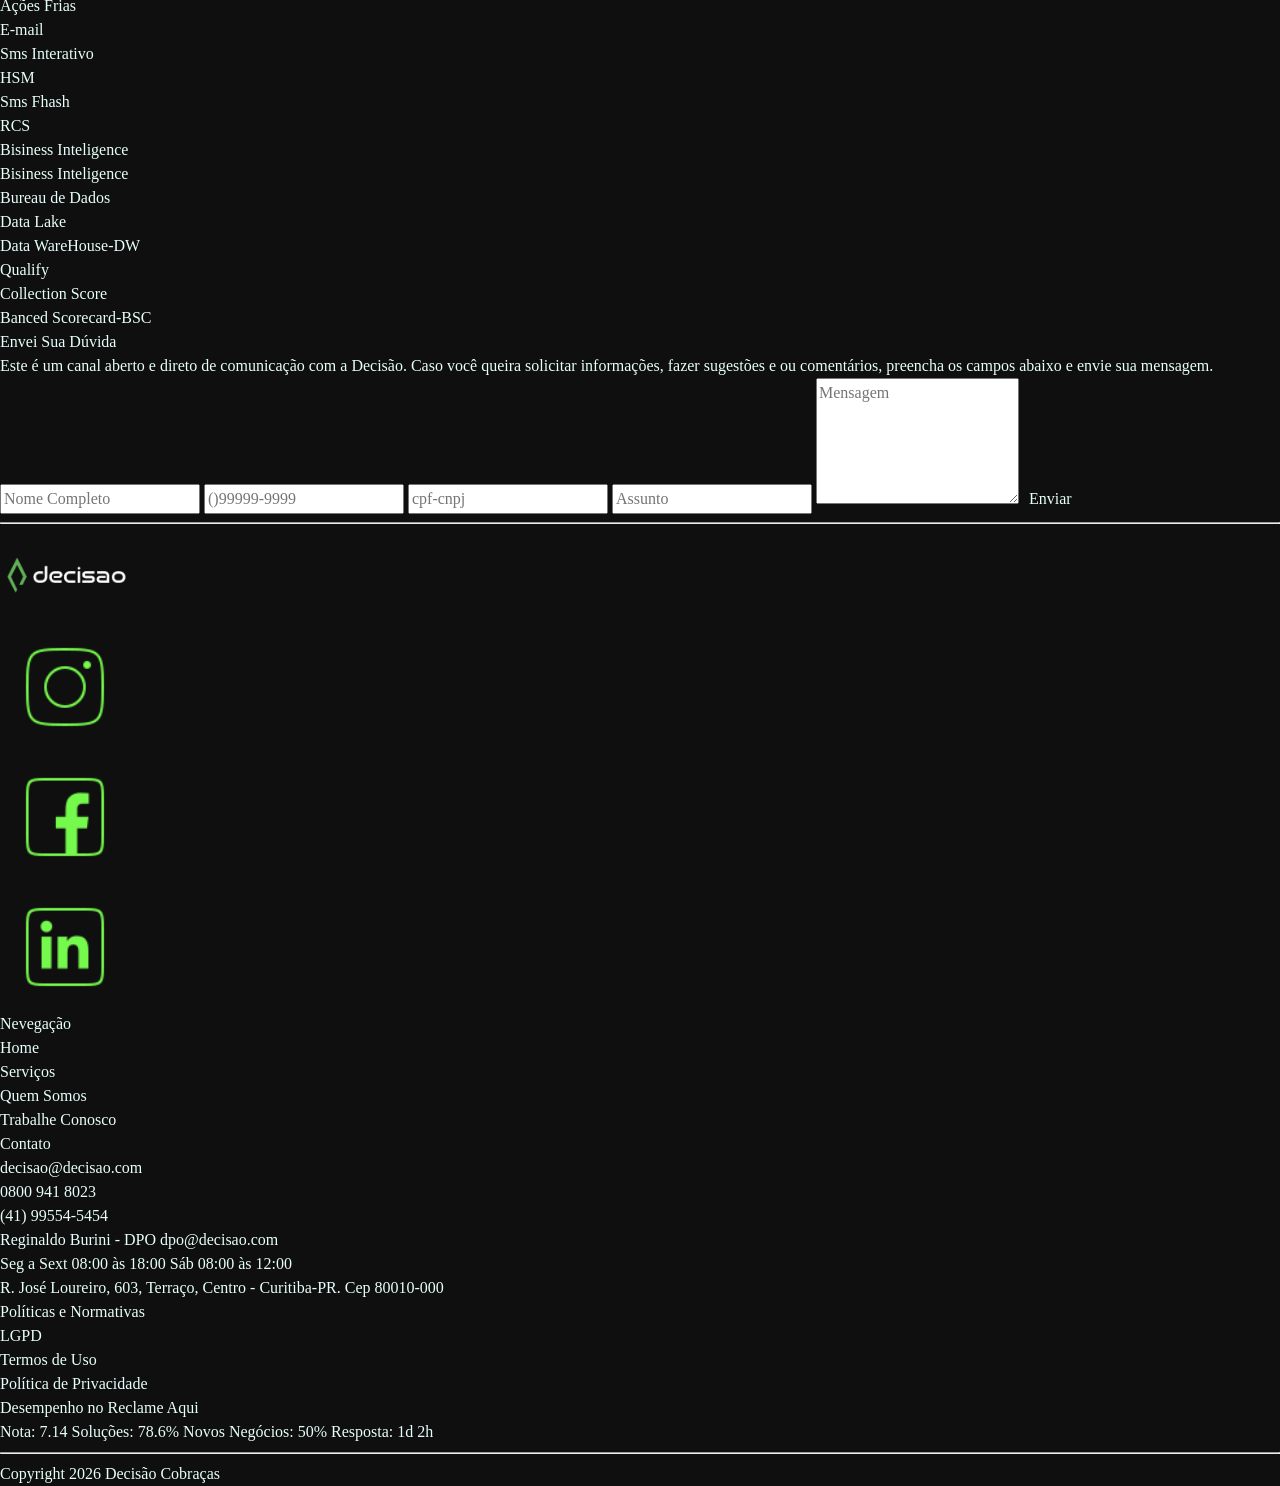
==== commit e4aab27b: "feat: Add style da seção sobre" ====
--- a/index.html
+++ b/index.html
@@ -12,7 +12,11 @@
     <link rel="stylesheet" href="./assets/css/base.css">
     <link rel="stylesheet" href="./assets/css/header.css">
     <link rel="stylesheet" href="./assets/css/hero.css">
-    <link href="https://fonts.googleapis.com/css2?family=Goldman:wght@400;700&family=Oxanium:wght@200..800&family=Playball&family=Space+Grotesk:wght@300..700&display=swap"rel="stylesheet">
+    <link rel="stylesheet" href="./assets/css/style.css">
+
+    <link
+        href="https://fonts.googleapis.com/css2?family=Goldman:wght@400;700&family=Oxanium:wght@200..800&family=Playball&family=Space+Grotesk:wght@300..700&display=swap"
+        rel="stylesheet">
 </head>
 
 <body>
@@ -52,80 +56,97 @@
         <section class="prova-social">
             <!-- Prova Social -->
             <div class="card-container">
-                <div>
+                <div class="card-item">
                     <a href="#">
                         <img src="./assets/imagns/icons/Favorite.png" alt=""></a>
-                    <h3>39</h3>
+                    <h3 class="counter-number" data-target="39">0</h3>
                     <p>Anos</p>
                 </div>
-                <div>
+                <div class="card-item">
                     <a href="#">
                         <img src="./assets/imagns/icons/City Buildings.png" alt=""></a>
-                    <h3>12</h3>
+                    <h3 class="counter-number" data-target="12">0</h3>
                     <p>Bancos e Financeiras</p>
                 </div>
-                <div>
+                <div class="card-item">
                     <a href="#">
                         <img src="./assets/imagns/icons/Centralized Network.png" alt=""></a>
-                    <h3>50.999</h3>
+                    <h3 class="counter-number" data-target="50.999">0</h3>
                     <p>Interações digitais mês</p>
                 </div>
-                <div>
+                <div class="card-item">
                     <a href="#">
                         <img src="./assets/imagns/icons/partnership-handshake.png" alt=""></a>
-                    <h3>34.5285</h3>
+                    <h3 class="counter-number" data-target="34.5285">0</h3>
                     <p>Negócios mês</p>
                 </div>
             </div>
         </section>
-        <section class="sobre">
+        <section class="container-sobre">
             <!-- Quem somos carrossel -->
-            <div>
+            <div class="sobre">
                 <h2>Quem Somos</h2>
-                <p>Com uma história sólida e consolidada no mercado de recuperação de ativos, a Decisão acumula 34 anos
+                <p>Com uma história sólida e consolidada no mercado de recuperação de ativos, a Decisão acumula 39 anos
                     de experiência pautados pela excelência e credibilidade. Com atuação em todo o território nacional,
                     a empresa desenvolveu uma estrutura robusta para atender com alta performance aos mais exigentes
                     setores do mercado.</p>
             </div>
-            <div class="corrossel">
-                <div class="card-quem-somos">
-                    <img src="" alt="">
-                    <h2>Sobre Nós</h2>
-                    <p>Com forte atuação em todo o mercado nacional, atendemos empresas de todos os portes e segmentos
-                        com soluções eficientes em recuperação de ativos. Nosso compromisso é ser a principal referência
-                        no setor de cobrança, trabalhando de forma ética, competente e com um olhar totalmente focado
-                        nas necessidades de cada cliente. Para isso, sustentamos nossa trajetória em pilares sólidos de
-                        transparência e confiabilidade, promovendo o desenvolvimento contínuo de nossos colaboradores e
-                        integrando novas tecnologias à nossa sólida expertise para entregar sempre a máxima excelência
-                        em nossos serviços.</p>
-                    <div>
-                        <h6>Missão</h6>
-                        <p>Lorem ipsum dolor, sit amet consectetur adipisicing elit. Dicta assumenda nesciunt nihil
-                            dolorem alias quasi!</p>
+            <div class="container-carrossel">
+                <div class="slyder">
+                    <img src="./assets/imagns/img/missao.png" alt="">
+                    <div class="info">
+                        <h2>Sobre Nós</h2>
+                        <p>Com forte atuação em todo o mercado nacional, atendemos empresas de todos os portes e
+                            segmentos
+                            com soluções eficientes em recuperação de ativos. Nosso compromisso é ser a principal
+                            referência
+                            no setor de cobrança, trabalhando de forma ética, competente e com um olhar totalmente
+                            focado
+                            nas necessidades de cada cliente. Para isso, sustentamos nossa trajetória em pilares sólidos
+                            de
+                            transparência e confiabilidade, promovendo o desenvolvimento contínuo de nossos
+                            colaboradores e
+                            integrando novas tecnologias à nossa sólida expertise para entregar sempre a máxima
+                            excelência
+                            em nossos serviços.</p>
+                        <div class="container-itens">
+                            <div class="itens">
+                                <h6>Missão</h6>
+                                <p>Lorem ipsum dolor, sit amet consectetur adipisicing elit. !</p>
+                            </div>
+                            <div class="itens">
+                                <h6>Visão</h6>
+                                <p>Lorem ipsum dolor, sit amet consectetur adipisicing elit. !</p>
+                            </div>
+                            <div class="itens">
+                                <h6>Valores</h6>
+                                <p>Lorem ipsum dolor, sit amet consectetur adipisicing elit.!</p>
+                            </div>
+                        </div>
                     </div>
-                    <div>
-                        <h6>Visão</h6>
-                        <p>Lorem ipsum dolor, sit amet consectetur adipisicing elit. Dicta assumenda nesciunt nihil
-                            dolorem alias quasi!</p>
+                </div>
+
+                <div class="slyder">
+                    <img src="./assets/imagns/img/gestao-pessoas.png" alt="">
+                    <div class="info">
+                        <h2>Gestão de pessoas</h2>
+                        <p>Investimento constante em um ambiente de trabalho saudável, campanhas motivacionais e
+                            avaliações
+                            frequentes, garantindo que a equipe esteja sempre engajada em entregar o melhor resultado.
+                        </p>
                     </div>
-                    <div>
-                        <h6>Valores</h6>
-                        <p>Lorem ipsum dolor, sit amet consectetur adipisicing elit. Dicta assumenda nesciunt nihil
-                            dolorem alias quasi!</p>
+                </div>
+
+                <div class="slyder">
+                    <img src="./assets/imagns/img/analise-dados.png" alt="">
+                    <div class="info">
+                        <h2>Data Driven</h2>
+                        <p>Dados = mais chances de acertos. Cada decisão tomada com base em dados tem mais informação,
+                            menos
+                            viés e maior probabilidade de sucesso. não é sobre eliminar o erro - é sobre maximizar o
+                            acerto.
+                        </p>
                     </div>
-                </div>
-                <div>
-                    <img src="" alt="">
-                    <h2>Gestão de pessoas</h2>
-                    <p>Investimento constante em um ambiente de trabalho saudável, campanhas motivacionais e avaliações
-                        frequentes, garantindo que a equipe esteja sempre engajada em entregar o melhor resultado.</p>
-                </div>
-                <div>
-                    <img src="" alt="">
-                    <h2>Data Driven</h2>
-                    <p>Dados = mais chances de acertos. Cada decisão tomada com base em dados tem mais informação, menos
-                        viés e maior probabilidade de sucesso. não é sobre eliminar o erro - é sobre maximizar o acerto.
-                    </p>
                 </div>
             </div>
         </section>
@@ -342,7 +363,7 @@
                     <a href="#">dpo@decisao.com</a>
                 </li>
                 <li>
-                    Seg a  Sext 08:00 às 18:00
+                    Seg a Sext 08:00 às 18:00
                     <samp>Sáb 08:00 às 12:00</samp>
                 </li>
                 <li><a href="#">R. José Loureiro, 603, Terraço, Centro - Curitiba-PR. Cep 80010-000</a></li>
@@ -356,11 +377,11 @@
             <ul>
                 <span>Desempenho no Reclame Aqui</span>
                 <li><a href="#">
-                    <span>Nota: 7.14</span>
-                    <span>Soluções: 78.6%</span>
-                    <span>Novos Negócios: 50%</span>
-                    <span>Resposta: 1d 2h</span>
-                </a></li>
+                        <span>Nota: 7.14</span>
+                        <span>Soluções: 78.6%</span>
+                        <span>Novos Negócios: 50%</span>
+                        <span>Resposta: 1d 2h</span>
+                    </a></li>
             </ul>
         </div>
         <hr>
@@ -368,6 +389,43 @@
             <p>Copyright 2026 Decisão Cobraças</p>
         </div>
     </footer>
+
+    <script>
+        document.addEventListener('DOMContentLoaded', () => {
+            const counters = document.querySelectorAll('.counter-number');
+            const prefersReducedMotion = window.matchMedia('(prefers-reduced-motion: reduce)').matches;
+
+            counters.forEach((counter) => {
+                const target = parseFloat(counter.dataset.target || '0');
+                const rawValue = counter.dataset.target || '0';
+                const decimals = rawValue.includes('.') ? rawValue.split('.')[1].length : 0;
+                const duration = 1400;
+                const startTime = performance.now();
+                const formatValue = (value) => value.toFixed(decimals);
+
+                const animate = (currentTime) => {
+                    const elapsed = currentTime - startTime;
+                    const progress = Math.min(elapsed / duration, 1);
+                    const eased = 1 - Math.pow(1 - progress, 3);
+                    const currentValue = target * eased;
+
+                    counter.textContent = formatValue(currentValue);
+
+                    if (progress < 1) {
+                        requestAnimationFrame(animate);
+                    } else {
+                        counter.textContent = formatValue(target);
+                    }
+                };
+
+                if (prefersReducedMotion) {
+                    counter.textContent = formatValue(target);
+                } else {
+                    requestAnimationFrame(animate);
+                }
+            });
+        });
+    </script>
 </body>
 
 </html>
--- a/assets/css/root.css
+++ b/assets/css/root.css
@@ -2,13 +2,14 @@
     --color-primary:  #0F0F0F;
      /*, #01231C, , #355750, #355749, #013227, #013220; */
     --color-secundaria: #1e1f1e;
+    --color-background: #2f332f;
 
-     /* #B8C3B5, #B7C3B5, #80887F, #F7FFF6; */
+     /* #B8C3B5, #B7C3B5, #F7FFF6; */
     /* texto */
     --color-font: #E6FFFA;
     /* #F3FFFA, #CDFFF4, #C1FFF1, #CFFFCF, #CCFFC4; */
     /* botão */
-    --colo-design: #82FFE4, #32CD32, #9FFF9F, #33FF14;
+     --color-design: #33FF14 ; /* #82FFE4, #32CD32, #9FFF9F, */
 
 }
 :root{
--- a/assets/css/base.css
+++ b/assets/css/base.css
@@ -0,0 +1,11 @@
+body {
+    margin: 0;
+    background-color: var(--color-primary);
+    color: var(--color-font);
+    font-family: var(--font-family-logo);
+}
+
+main {
+    min-height: 100vh;
+    padding-top: 50px;
+}
--- a/assets/css/header.css
+++ b/assets/css/header.css
@@ -0,0 +1,56 @@
+
+.container-hero{
+    background-color: var(--color-secundaria);
+    display: flex;
+    position: fixed;
+    top: 0;
+    width: 100%;
+    height:50px;
+    align-items: center;
+    justify-content: center;
+    padding: 0 2rem;
+   z-index: 999;  
+     overflow: hidden;
+     gap: 150px;
+}
+
+.logo img{
+    width: 130px;
+}
+.menu-header{
+    display: flex;
+    width: 100%;
+    align-items: center;
+    justify-content: space-around;
+    font-size: 0.650rem;
+    gap: 80px;
+}
+.menu-header ul li{
+    list-style: none;
+    display: inline;
+    align-items: center;
+    justify-content: center;
+    text-align: center;
+    margin: 10px;
+   cursor: pointer;
+   transition: all 0.3s ease;
+  font-size: 0.825rem;
+}
+.menu-header ul li:hover{
+    color: var(--color-design);
+}
+.menu-header .btn{
+    border: 1px solid var(--color-design);
+    border-radius: 6px;
+    padding: .9px 20px;
+    font-size: 1rem;
+    transition: all 0.4s ease;
+    text-align: center;
+    font-weight: 400;
+    cursor: pointer;
+   }
+   .menu-header .btn:hover{
+    box-shadow: 0 0 8px rgba(9, 253, 1, 0.952);
+    transform:scale(1.05);
+    color: var(--color-design);
+   }
--- a/assets/css/hero.css
+++ b/assets/css/hero.css
@@ -0,0 +1,56 @@
+
+.hero-container {
+    position: relative;
+    width: 100%;
+    min-height: calc(100vh - 30px);
+    overflow: hidden;
+    display: flex;
+    align-items: center;
+    justify-content: center;
+}
+
+.hero-video {
+    position: absolute;
+    inset: 0;
+    width: 100%;
+    height: 100%;
+    object-fit: cover;
+    z-index: -1;
+    
+}
+
+.container-destaq {
+    position: relative;
+    box-shadow: 0 0 90px rgba(0, 10, 0, 0.767);
+    z-index: 1;
+    width: min(55%, 900px);
+    padding: 2rem;
+    margin-right: auto;
+    margin-left: 1.5rem;
+    margin-bottom: 6rem;
+    text-align: left;
+}
+.container-destaq h1{
+    font-size: 1.6rem;
+    margin-bottom: 3rem;
+}
+.container-destaq span{
+    color: var(--color-design);
+}
+.container-destaq .btn a{
+    border: 1px solid var(--color-design);
+    border-radius: 6px;
+    padding: 2px 20px;
+    font-size: 1.06rem;
+    transition: all 0.4s ease;
+    text-align: center;
+    font-weight: 400;
+    cursor: pointer;
+    gap: 60px;
+    margin-right: 20px;
+}
+.container-destaq .btn a:hover{
+    box-shadow: 0 0 8px rgba(9, 253, 1, 0.952);
+    transform:scale(1.05);
+    color: var(--color-design);
+}
--- a/assets/css/style.css
+++ b/assets/css/style.css
@@ -0,0 +1,261 @@
+ /* section prova social */
+
+.prova-social {
+    background-color: var(--color-background);
+    padding: 1rem 0;
+}
+
+.card-container {
+    display: flex;
+    justify-content: center;
+    align-items: flex-start;
+    flex-wrap: wrap;
+    gap: 7rem;
+    text-align: center;
+    max-width: 1200px;
+    margin: 0 auto;
+}
+
+.card-container > div {
+    display: flex;
+    flex-direction: column;
+    align-items: center;
+    justify-content: flex-start;
+    min-width: 140px;
+    max-width: 180px;
+    gap: 0.5rem;
+}
+
+.card-container a {
+    display: inline-flex;
+    align-items: center;
+    justify-content: center;
+    margin-bottom: 0.25rem;
+}
+
+.card-container a img {
+    width: 50px;
+    height: 50px;
+    object-fit: contain;
+    margin-bottom: 0.650rem;
+}
+
+.card-container h3 {
+    margin: 0;
+    font-size: 1.55rem;
+    font-weight: 700;
+    color: var(--color-font);
+    min-height: 2.5rem;
+}
+
+.card-container p {
+    width: auto;
+    max-width: 120px;
+    margin: 0;
+    font-size: 0.825rem;
+    line-height: 1.4;
+    letter-spacing: 1.5px;
+}
+
+
+/* section  QUEM SOMOS */
+.container-sobre{
+   
+    padding: 2rem 0;
+    text-align: center;
+}
+.sobre h2{
+     color: var(--color-design);
+    letter-spacing: 1px;
+    font-size: 1.5rem;
+    transition: all 0.3s ease;
+}
+.sobre h2:hover{
+    font-weight: 900;
+    transform: translateX(-5px);
+}
+.sobre p{
+    font-size: 0.600rem;
+    font-weight: lighter;
+    font-family: var(--font-family);
+    color: var(--color-font);
+    padding: 1rem 2.5rem;
+    line-height: 1.2rem;
+    letter-spacing: 1px;
+}
+
+/*Container Carrossel */
+.container-carrossel{
+    display: flex;
+    flex-direction: column;
+    justify-content: center;
+    align-items: center;
+    max-width: 100%;
+    margin: 1rem auto;
+    gap: 3rem;
+    padding: 2rem;
+}
+
+.slyder{
+    display: flex;
+    align-items: flex-start;
+    gap: 2rem;
+    width: 100%;
+    max-width: 1100px;
+}
+
+.slyder img{
+    width: 350px;
+    height: 350px;
+    object-fit: cover;
+    border-radius: 30px;
+    flex-shrink: 0;
+    transition: transform 0.3s ease;
+}
+
+.slyder img:hover{
+    transform: scale(1.05);
+}
+
+.slyder .info{
+    display: flex;
+    flex-direction: column;
+    gap: 1rem;
+    flex: 1;
+}
+
+.slyder .info > h2{
+    font-size: 1.5rem;
+    color: var(--color-design);
+    margin: 0;
+    letter-spacing: 1px;
+    transition: all 0.3s ease;
+    outline: 1px solid transparent;
+    outline-offset: 8px;
+    width: fit-content;
+}
+
+.slyder .info > h2:hover{
+    transform: scale(1.05);
+    font-weight: 700;
+}
+
+.slyder .info > p{
+    font-size: 0.650rem;
+    font-weight: lighter;
+    letter-spacing: 1px;
+    font-family: var(--font-family);
+    color: #E0E0E0;
+    line-height: 1.6;
+    text-align: left;
+    margin: 0;
+}
+
+/* Container dos Itens */
+.container-itens {
+    display: flex;
+    justify-content: space-between;
+    width: 100%;
+    flex-wrap: wrap;
+}
+
+/* Estilo dos Itens (Cards) */
+.itens {
+    background-color: rgba(51, 255, 20, 0.05);
+    border: 1px solid var(--color-design);
+    border-radius: 8px;
+    padding: 0.3rem;
+    width: 150px;
+    min-height: 100px;
+    display: flex;
+    flex-direction: column;
+    gap: 0.35rem;
+    transition: all 0.3s ease;
+    cursor: pointer;
+}
+
+.itens:hover {
+    transform: scale(1.08);
+    box-shadow: 0 0 20px rgba(51, 255, 20, 0.3);
+    border-color: #66ff4d;
+}
+
+.itens h6 {
+    color: var(--color-design);
+    margin: 0;
+    letter-spacing: 1px;
+    font-weight: 100;
+    transition: all 0.3s ease;
+    outline: 2px solid transparent;
+    outline-offset: 4px;
+}
+
+.itens p {
+    font-size: 0.50rem;
+    font-family: var(--font-family);
+    color: #E0E0E0;
+    margin: 0;
+    line-height: 1.2;
+    font-weight: lighter;
+}
+
+/* Responsive */
+@media (max-width: 768px) {
+    .container-carrossel {
+        gap: 2rem;
+        padding: 1rem;
+    }
+
+    .slyder {
+        flex-direction: column;
+        align-items: center;
+    }
+
+    .slyder img {
+        width: 250px;
+        height: 250px;
+    }
+
+    .slyder .info {
+        width: 100%;
+    }
+
+    .slyder .info > p {
+        text-align: center;
+    }
+
+    .container-itens {
+        justify-content: center;
+    }
+
+    .itens {
+        width: 160px;
+        min-height: 120px;
+    }
+}
+
+    .slyder-1 > p,
+    .slyder-2 > p,
+    .slyder-3 > p {
+        text-align: center;
+    }
+
+    .slyder-1 > div:last-child {
+        justify-content: center;
+    }
+
+    .itens {
+        width: 160px;
+        min-height: 120px;
+    }
+}
+
+.sobre p{
+    font-family: var(--font-family);
+    line-height: 1.6;
+    font-size: 0.750rem;
+    margin: 20px;
+    color: #E0E0E0;
+    font-weight: 100;
+}
+*/
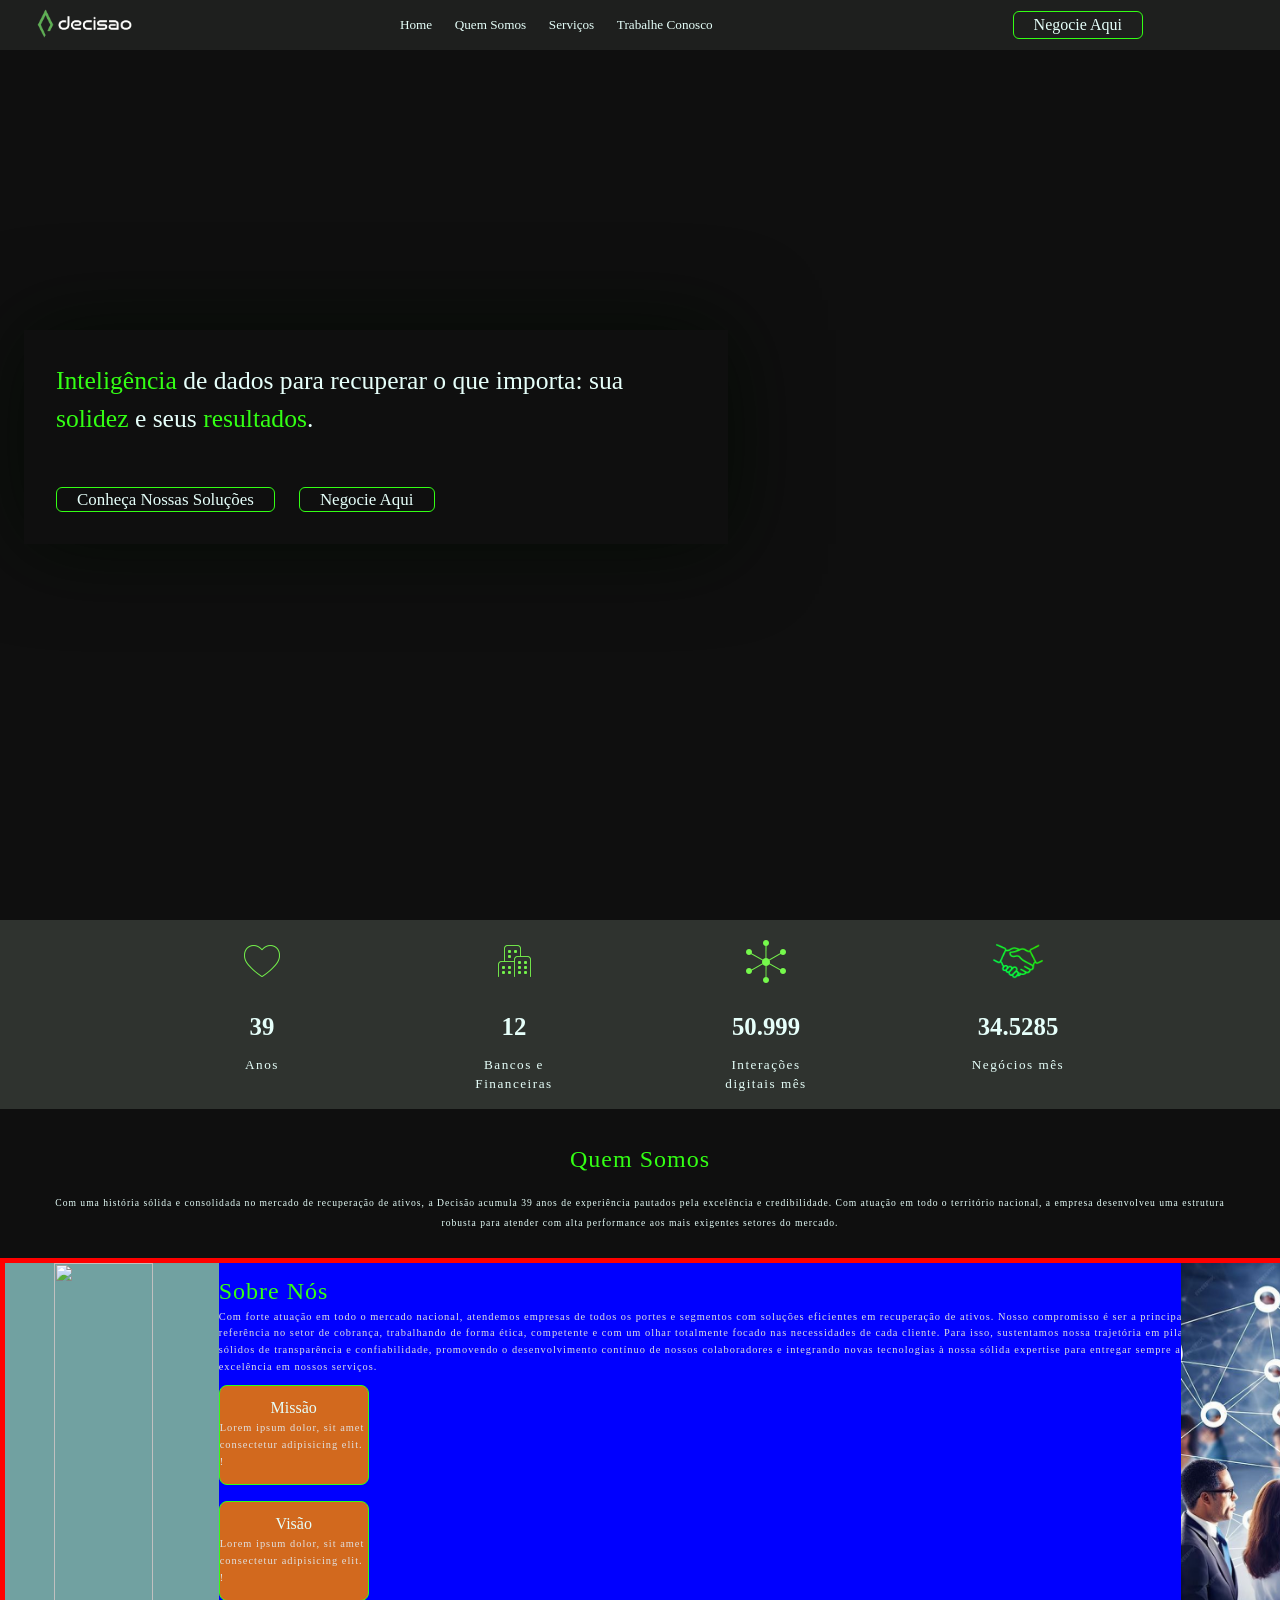
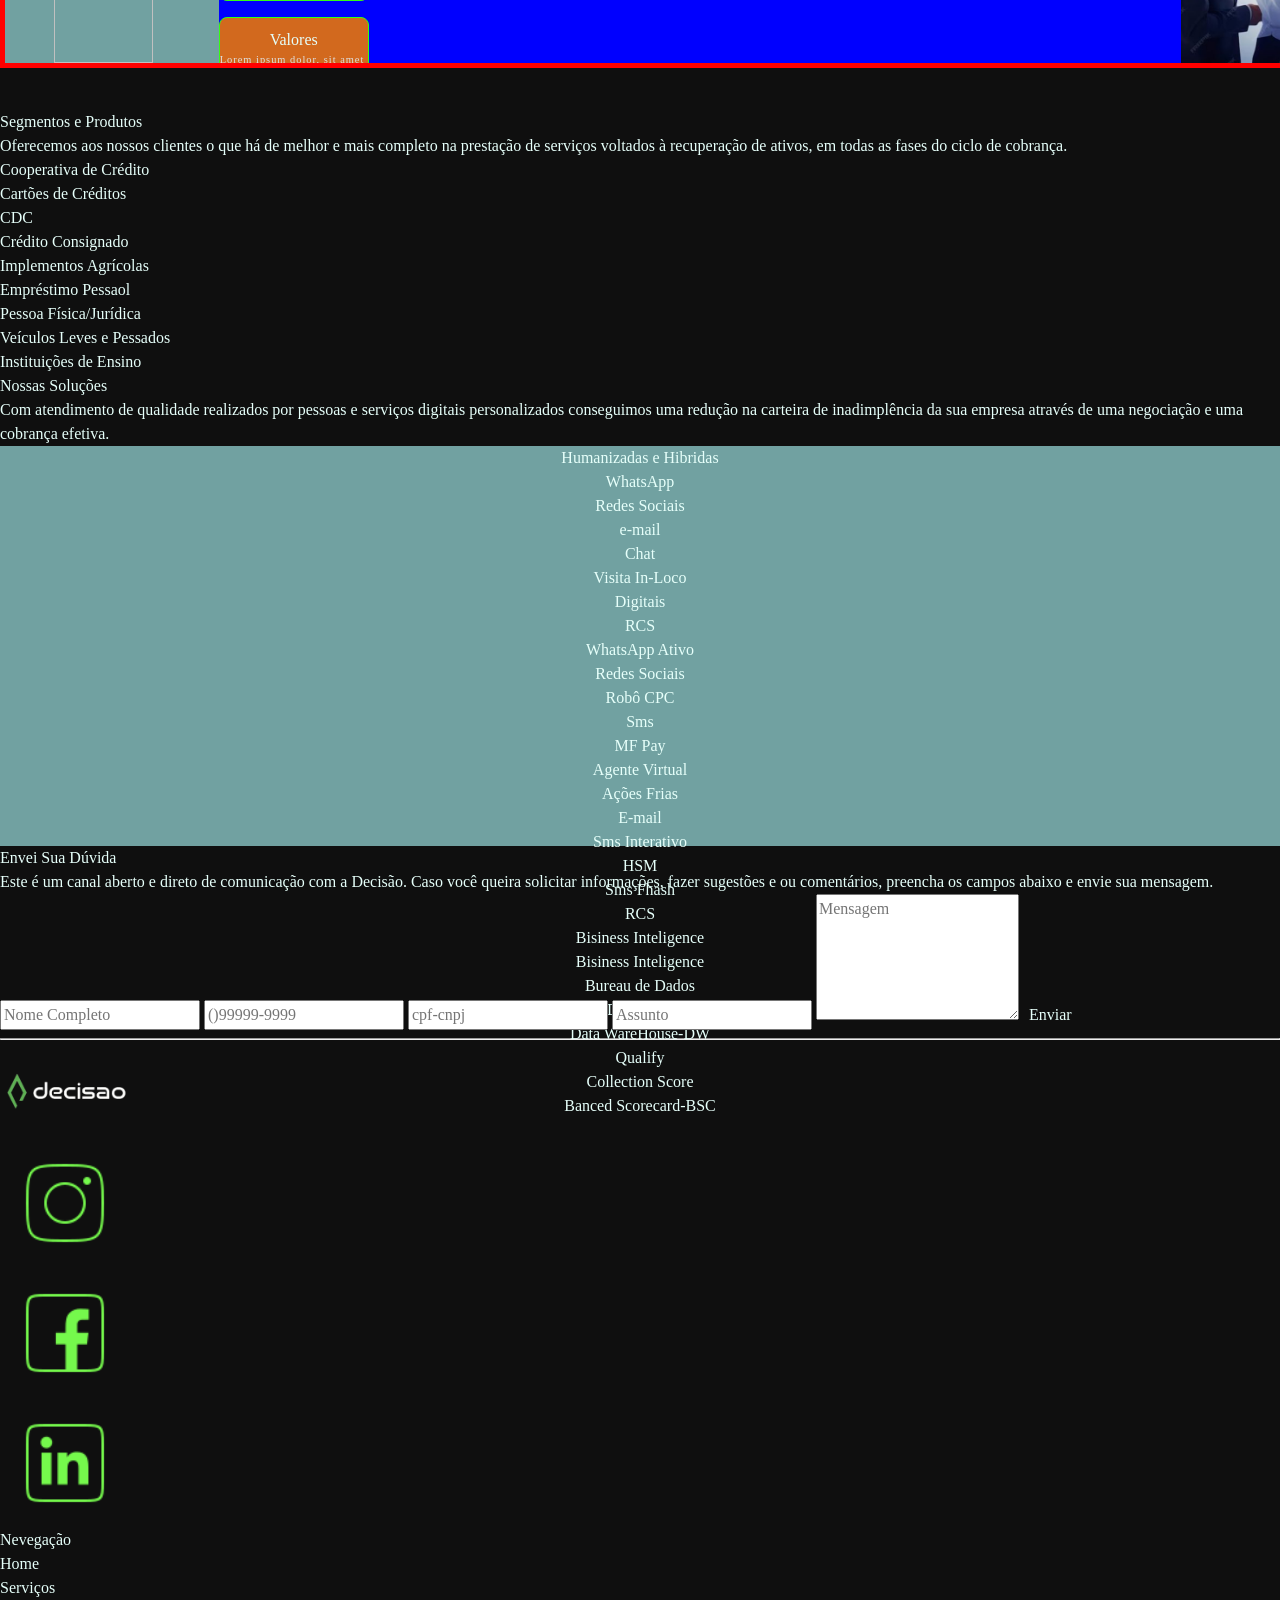
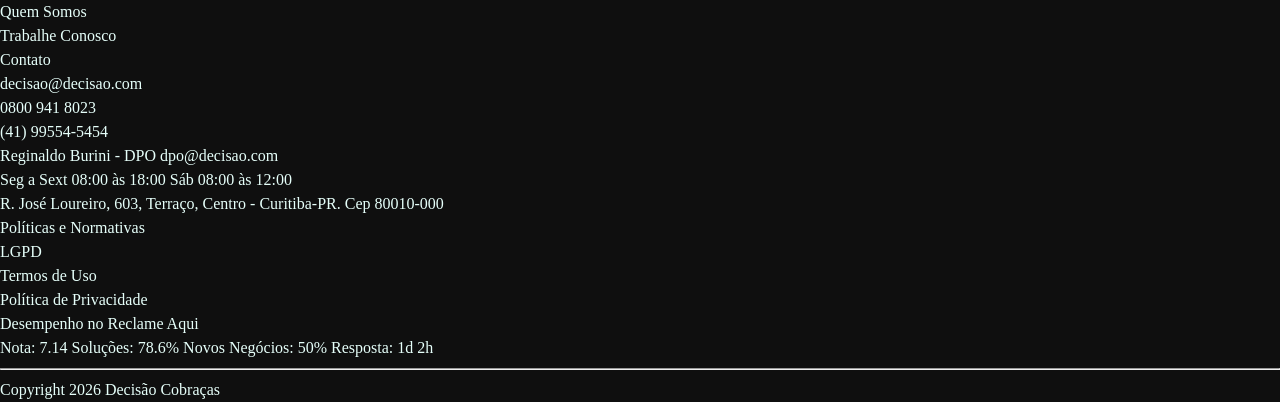
==== commit 5fc94a56: "feat: Add carrossel" ====
--- a/index.html
+++ b/index.html
@@ -91,63 +91,109 @@
                     a empresa desenvolveu uma estrutura robusta para atender com alta performance aos mais exigentes
                     setores do mercado.</p>
             </div>
-            <div class="container-carrossel">
+            <div class="carrossel">
                 <div class="slyder">
-                    <img src="./assets/imagns/img/missao.png" alt="">
-                    <div class="info">
-                        <h2>Sobre Nós</h2>
-                        <p>Com forte atuação em todo o mercado nacional, atendemos empresas de todos os portes e
-                            segmentos
-                            com soluções eficientes em recuperação de ativos. Nosso compromisso é ser a principal
-                            referência
-                            no setor de cobrança, trabalhando de forma ética, competente e com um olhar totalmente
-                            focado
-                            nas necessidades de cada cliente. Para isso, sustentamos nossa trajetória em pilares sólidos
-                            de
-                            transparência e confiabilidade, promovendo o desenvolvimento contínuo de nossos
-                            colaboradores e
-                            integrando novas tecnologias à nossa sólida expertise para entregar sempre a máxima
-                            excelência
-                            em nossos serviços.</p>
-                        <div class="container-itens">
-                            <div class="itens">
-                                <h6>Missão</h6>
-                                <p>Lorem ipsum dolor, sit amet consectetur adipisicing elit. !</p>
+                    <div class="card">
+                        <div class="info">
+                            <img src="./assets/imagns/img/missao.png" alt="">
+                            <div>
+                            <h2>Sobre Nós</h2>
+                            <p>Com forte atuação em todo o mercado nacional, atendemos empresas de todos os portes e
+                                segmentos
+                                com soluções eficientes em recuperação de ativos. Nosso compromisso é ser a principal
+                                referência
+                                no setor de cobrança, trabalhando de forma ética, competente e com um olhar totalmente
+                                focado
+                                nas necessidades de cada cliente. Para isso, sustentamos nossa trajetória em pilares
+                                sólidos
+                                de
+                                transparência e confiabilidade, promovendo o desenvolvimento contínuo de nossos
+                                colaboradores e
+                                integrando novas tecnologias à nossa sólida expertise para entregar sempre a máxima
+                                excelência
+                                em nossos serviços.</p>
+                            <div class="container-itens">
+                                <div class="itens">
+                                    <h6>Missão</h6>
+                                    <p>Lorem ipsum dolor, sit amet consectetur adipisicing elit. !</p>
+                                </div>
+                                <div class="itens">
+                                    <h6>Visão</h6>
+                                    <p>Lorem ipsum dolor, sit amet consectetur adipisicing elit. !</p>
+                                </div>
+                                <div class="itens">
+                                    <h6>Valores</h6>
+                                    <p>Lorem ipsum dolor, sit amet consectetur adipisicing elit.!</p>
+                                </div>
                             </div>
-                            <div class="itens">
-                                <h6>Visão</h6>
-                                <p>Lorem ipsum dolor, sit amet consectetur adipisicing elit. !</p>
-                            </div>
-                            <div class="itens">
-                                <h6>Valores</h6>
-                                <p>Lorem ipsum dolor, sit amet consectetur adipisicing elit.!</p>
                             </div>
                         </div>
                     </div>
-                </div>
-
-                <div class="slyder">
-                    <img src="./assets/imagns/img/gestao-pessoas.png" alt="">
-                    <div class="info">
-                        <h2>Gestão de pessoas</h2>
-                        <p>Investimento constante em um ambiente de trabalho saudável, campanhas motivacionais e
-                            avaliações
-                            frequentes, garantindo que a equipe esteja sempre engajada em entregar o melhor resultado.
-                        </p>
+
+
+                    <div class="card">
+                        <div class="info">
+                            <img src="./assets/imagns/img/gestao-pessoas.png" alt="">
+                            <div>
+                            <h2>Gestão de pessoas</h2>
+                            <p>Investimento constante em um ambiente de trabalho saudável, campanhas motivacionais e
+                                avaliações
+                                frequentes, garantindo que a equipe esteja sempre engajada em entregar o melhor
+                                resultado.
+                            </p>
+                        </div>
+                        </div>
                     </div>
-                </div>
-
-                <div class="slyder">
-                    <img src="./assets/imagns/img/analise-dados.png" alt="">
-                    <div class="info">
-                        <h2>Data Driven</h2>
-                        <p>Dados = mais chances de acertos. Cada decisão tomada com base em dados tem mais informação,
-                            menos
-                            viés e maior probabilidade de sucesso. não é sobre eliminar o erro - é sobre maximizar o
-                            acerto.
-                        </p>
+
+                    <div class="card">
+                        <div class="info">
+                            <img src="./assets/imagns/img/analise-dados.png" alt="">
+                            <div>
+                            <h2>Data Driven</h2>
+                            <p>Dados = mais chances de acertos. Cada decisão tomada com base em dados tem mais
+                                informação,
+                                menos
+                                viés e maior probabilidade de sucesso. não é sobre eliminar o erro - é sobre maximizar o
+                                acerto.
+                            </p>
+                        </div>
+                        </div>
                     </div>
                 </div>
+                <!-- <div aria-hidden class="slyder">
+                    <div class="card">
+                        <img src="./assets/imagns/img/missao.png" alt="">
+                        <div class="info">
+                            <h2>Sobre Nós</h2>
+                            <p>Com forte atuação em todo o mercado nacional, atendemos empresas de todos os portes e
+                                segmentos
+                                com soluções eficientes em recuperação de ativos. Nosso compromisso é ser a principal
+                                referência
+                                no setor de cobrança, trabalhando de forma ética, competente e com um olhar totalmente
+                                focado
+                                nas necessidades de cada cliente. Para isso, sustentamos nossa trajetória em pilares
+                                sólidos
+                                de
+                                transparência e confiabilidade, promovendo o desenvolvimento contínuo de nossos
+                                colaboradores e
+                                integrando novas tecnologias à nossa sólida expertise para entregar sempre a máxima
+                                excelência
+                                em nossos serviços.</p>
+                            <div class="container-itens">
+                                <div class="itens">
+                                    <h6>Missão</h6>
+                                    <p>Lorem ipsum dolor, sit amet consectetur adipisicing elit. !</p>
+                                </div>
+                                <div class="itens">
+                                    <h6>Visão</h6>
+                                    <p>Lorem ipsum dolor, sit amet consectetur adipisicing elit. !</p>
+                                </div>
+                                <div class="itens">
+                                    <h6>Valores</h6>
+                                    <p>Lorem ipsum dolor, sit amet consectetur adipisicing elit.!</p>
+                                </div>
+                            </div>
+                        </div> -->
             </div>
         </section>
         <section class="conteaner-segmentos">
--- a/assets/css/style.css
+++ b/assets/css/style.css
@@ -1,185 +1,221 @@
  /* section prova social */
 
-.prova-social {
-    background-color: var(--color-background);
-    padding: 1rem 0;
-}
-
-.card-container {
-    display: flex;
-    justify-content: center;
-    align-items: flex-start;
-    flex-wrap: wrap;
-    gap: 7rem;
-    text-align: center;
-    max-width: 1200px;
-    margin: 0 auto;
-}
-
-.card-container > div {
-    display: flex;
-    flex-direction: column;
-    align-items: center;
-    justify-content: flex-start;
-    min-width: 140px;
-    max-width: 180px;
-    gap: 0.5rem;
-}
-
-.card-container a {
-    display: inline-flex;
-    align-items: center;
-    justify-content: center;
-    margin-bottom: 0.25rem;
-}
-
-.card-container a img {
-    width: 50px;
-    height: 50px;
-    object-fit: contain;
-    margin-bottom: 0.650rem;
-}
-
-.card-container h3 {
-    margin: 0;
-    font-size: 1.55rem;
-    font-weight: 700;
-    color: var(--color-font);
-    min-height: 2.5rem;
-}
-
-.card-container p {
-    width: auto;
-    max-width: 120px;
-    margin: 0;
-    font-size: 0.825rem;
-    line-height: 1.4;
-    letter-spacing: 1.5px;
-}
-
-
-/* section  QUEM SOMOS */
-.container-sobre{
-   
-    padding: 2rem 0;
-    text-align: center;
-}
-.sobre h2{
+ .prova-social {
+     background-color: var(--color-background);
+     padding: 1rem 0;
+ }
+
+ .card-container {
+     display: flex;
+     justify-content: center;
+     align-items: flex-start;
+     flex-wrap: wrap;
+     gap: 7rem;
+     text-align: center;
+     max-width: 1200px;
+     margin: 0 auto;
+ }
+
+ .card-container>div {
+     display: flex;
+     flex-direction: column;
+     align-items: center;
+     justify-content: flex-start;
+     min-width: 140px;
+     max-width: 180px;
+     gap: 0.5rem;
+ }
+
+ .card-container a {
+     display: inline-flex;
+     align-items: center;
+     justify-content: center;
+     margin-bottom: 0.25rem;
+ }
+
+ .card-container a img {
+     width: 50px;
+     height: 50px;
+     object-fit: contain;
+     margin-bottom: 0.650rem;
+ }
+
+ .card-container h3 {
+     margin: 0;
+     font-size: 1.55rem;
+     font-weight: 700;
+     color: var(--color-font);
+     min-height: 2.5rem;
+ }
+
+ .card-container p {
+     width: auto;
+     max-width: 120px;
+     margin: 0;
+     font-size: 0.825rem;
+     line-height: 1.4;
+     letter-spacing: 1.5px;
+ }
+
+
+ /* section  QUEM SOMOS */
+ .container-sobre {
+
+     padding: 2rem 0;
+     text-align: center;
+ }
+
+ .sobre h2 {
      color: var(--color-design);
-    letter-spacing: 1px;
-    font-size: 1.5rem;
-    transition: all 0.3s ease;
-}
-.sobre h2:hover{
-    font-weight: 900;
-    transform: translateX(-5px);
-}
-.sobre p{
-    font-size: 0.600rem;
-    font-weight: lighter;
-    font-family: var(--font-family);
-    color: var(--color-font);
-    padding: 1rem 2.5rem;
-    line-height: 1.2rem;
-    letter-spacing: 1px;
-}
-
-/*Container Carrossel */
-.container-carrossel{
-    display: flex;
+     letter-spacing: 1px;
+     font-size: 1.5rem;
+     transition: all 0.3s ease;
+ }
+
+ .sobre h2:hover {
+     font-weight: 900;
+     transform: translateX(-5px);
+ }
+
+ .sobre p {
+     font-size: 0.600rem;
+     font-weight: lighter;
+     font-family: var(--font-family);
+     color: var(--color-font);
+     padding: 1rem 2.5rem;
+     line-height: 1.2rem;
+     letter-spacing: 1px;
+ }
+
+ /*Container Carrossel */
+ .carrossel {
+     border: 5px solid red;
+     display: flex;
+     margin: 10px auto;
+     width: 175%;
+     overflow-x: auto;
+
+     /*
     flex-direction: column;
     justify-content: center;
     align-items: center;
     max-width: 100%;
     margin: 1rem auto;
     gap: 3rem;
-    padding: 2rem;
-}
-
-.slyder{
-    display: flex;
-    align-items: flex-start;
-    gap: 2rem;
+    padding: 2rem; */
+ }
+
+ .slyder {
+     display: flex;
+     align-items: center;
+     justify-content: center;
+     gap: 1rem;
+     /* animation: spin 20s infinite linear; */
+     padding-right: 1rem;
+     /*
     width: 100%;
-    max-width: 1100px;
-}
-
-.slyder img{
-    width: 350px;
-    height: 350px;
-    object-fit: cover;
-    border-radius: 30px;
-    flex-shrink: 0;
-    transition: transform 0.3s ease;
-}
-
-.slyder img:hover{
-    transform: scale(1.05);
-}
-
-.slyder .info{
-    display: flex;
-    flex-direction: column;
-    gap: 1rem;
-    flex: 1;
-}
-
-.slyder .info > h2{
-    font-size: 1.5rem;
-    color: var(--color-design);
-    margin: 0;
-    letter-spacing: 1px;
-    transition: all 0.3s ease;
-    outline: 1px solid transparent;
-    outline-offset: 8px;
-    width: fit-content;
-}
-
-.slyder .info > h2:hover{
-    transform: scale(1.05);
-    font-weight: 700;
-}
-
-.slyder .info > p{
-    font-size: 0.650rem;
-    font-weight: lighter;
-    letter-spacing: 1px;
-    font-family: var(--font-family);
-    color: #E0E0E0;
-    line-height: 1.6;
-    text-align: left;
-    margin: 0;
-}
-
-/* Container dos Itens */
-.container-itens {
-    display: flex;
-    justify-content: space-between;
-    width: 100%;
-    flex-wrap: wrap;
-}
-
-/* Estilo dos Itens (Cards) */
-.itens {
-    background-color: rgba(51, 255, 20, 0.05);
-    border: 1px solid var(--color-design);
-    border-radius: 8px;
+    max-width: 1100px; */
+ }
+
+ .card {
+     /* flex: 0 0 5em;  */
+     height: 25rem;
+     background-color: rgb(113, 161, 161);
+     font-size: 1rem;
+     text-align: center;
+     align-items: center;
+     gap: 2rem;
+ }
+
+ .info {
+     display: flex;
+     gap: 1rem;
+     flex: 1;
+ }
+
+ .info>img {
+     width: 50%;
+     height: 400px;
+     object-fit: cover;
+     align-items: center;
+     justify-content: left;
+     transition: transform 0.3s ease;
+ }
+
+ .info div {
+    background-color: blue;
+     flex-direction: column;
+     padding: 10px 0;
+ }
+
+ .info div h2 {
+     font-size: 1.5rem;
+     color: var(--color-design);
+     margin: 0;
+     letter-spacing: 1px;
+     transition: all 0.3s ease;
+     outline: 1px solid transparent;
+     outline-offset: 8px;
+     width: fit-content;
+     align-items: center;
+     text-align: right;
+ }
+
+ .info div p {
+     flex-direction: column;
+     font-size: 0.650rem;
+     font-weight: lighter;
+     letter-spacing: 1px;
+     font-family: var(--font-family);
+     color: #E0E0E0;
+     line-height: 1.6;
+     text-align: left;
+     margin: 0;
+ }
+
+ /* Container dos Itens */
+ div .container-itens {
+     display: flex;
+     gap: 1rem;
+     /* justify-content: space-between; */
+     /* flex-wrap: wrap;  */
+ }
+
+ /* Estilo dos Itens (Cards) */
+ .container-itens .itens {
+     background-color: chocolate;
+     border-radius: 8px;
+     border: 1px solid var(--color-design);
+     width: 150px;
+     min-height: 100px;
+
+     /* background-color: rgba(51, 255, 20, 0.05);
+   
+    
     padding: 0.3rem;
-    width: 150px;
-    min-height: 100px;
-    display: flex;
-    flex-direction: column;
+    
     gap: 0.35rem;
     transition: all 0.3s ease;
-    cursor: pointer;
-}
-
-.itens:hover {
-    transform: scale(1.08);
+    cursor: pointer; */
+ }
+
+ .itens:hover {
+     /* transform: scale(1.08);
     box-shadow: 0 0 20px rgba(51, 255, 20, 0.3);
-    border-color: #66ff4d;
-}
-
+    border-color: #66ff4d; */
+ }
+
+ @keyframes spin {
+     from {
+         translate: 0;
+     }
+
+     to {
+         translate: -100%;
+     }
+ }
+
+ /*
 .itens h6 {
     color: var(--color-design);
     margin: 0;
@@ -191,15 +227,17 @@
 }
 
 .itens p {
-    font-size: 0.50rem;
+     font-size: 0.50rem;
     font-family: var(--font-family);
     color: #E0E0E0;
     margin: 0;
     line-height: 1.2;
     font-weight: lighter;
-}
-
-/* Responsive */
+} */
+
+
+ /* Responsive */
+ /*
 @media (max-width: 768px) {
     .container-carrossel {
         gap: 2rem;
